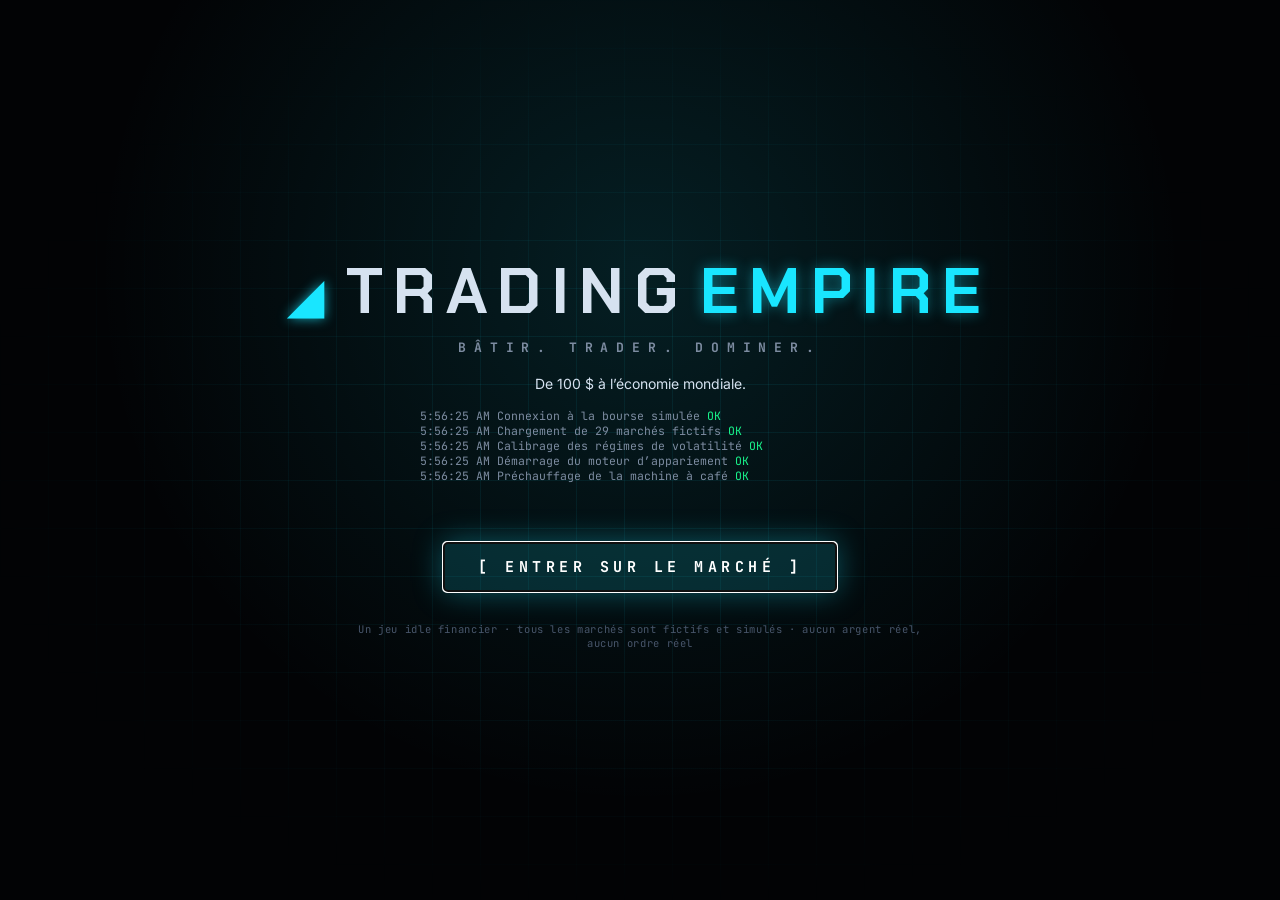
==== index.html @ 9b53eb21 "backup: Trading Empire v2.0.0 before web deployment Snapshot of the playable V2.0.0 game (static HTM" ====
<!doctype html>
<html lang="fr">
<head>
  <meta charset="utf-8">
  <meta name="viewport" content="width=device-width, initial-scale=1">
  <title>Trading Empire</title>
  <meta name="description" content="TRADING EMPIRE — un jeu idle / tycoon financier. Partez de 100 $ et finissez par posséder l’économie mondiale. Tous les marchés sont fictifs et simulés.">
  <meta name="theme-color" content="#05070b">
  <link rel="icon" href="data:image/svg+xml,%3Csvg xmlns='http://www.w3.org/2000/svg' viewBox='0 0 64 64'%3E%3Crect width='64' height='64' rx='12' fill='%2305070b'/%3E%3Cpath d='M10 50 L54 14 L54 50 Z' fill='%2319e6ff'/%3E%3Cpath d='M14 50 L30 36 L38 42 L54 26' stroke='%2319f58c' stroke-width='5' fill='none'/%3E%3C/svg%3E">
  <link rel="preconnect" href="https://fonts.googleapis.com">
  <link rel="preconnect" href="https://fonts.gstatic.com" crossorigin>
  <link href="https://fonts.googleapis.com/css2?family=Chakra+Petch:wght@500;600;700&family=Inter:wght@400;500;600;700&family=JetBrains+Mono:wght@400;500;700&display=swap" rel="stylesheet">
  <link rel="stylesheet" href="css/base.css?v=2.0.0">
  <link rel="stylesheet" href="css/views.css?v=2.0.0">
  <link rel="stylesheet" href="css/v2.css?v=2.0.0">
</head>
<body class="theme-cyber scan">
  <!-- Launch screen -->
  <div id="boot">
    <div class="boot-grid"></div>
    <div class="boot-inner">
      <div class="boot-logo"><span class="logo-mark">◢</span><span class="logo-a">TRADING</span><span class="logo-b">EMPIRE</span></div>
      <div class="boot-tag">BÂTIR. TRADER. DOMINER.</div>
      <div id="boot-sub" class="boot-sub">De 100 $ à l’économie mondiale.</div>
      <div id="boot-lines" class="boot-lines"></div>
      <button id="boot-enter" class="boot-enter" disabled>[ ENTRER SUR LE MARCHÉ ]</button>
      <div class="boot-foot">Un jeu idle financier · tous les marchés sont fictifs et simulés · aucun argent réel, aucun ordre réel</div>
    </div>
  </div>

  <!-- Application -->
  <div id="app" hidden>
    <header id="topbar"></header>
    <div id="ticker"><div class="ticker-track"></div></div>
    <div id="crisisbar" hidden></div>
    <div id="shell">
      <nav id="nav"></nav>
      <main id="main"></main>
      <aside id="side"></aside>
    </div>
    <footer id="status"></footer>
  </div>

  <!-- Overlays -->
  <div id="screen-flash"></div>
  <div id="fx-layer"></div>
  <canvas id="fx-canvas"></canvas>
  <div id="banner-root"></div>
  <div id="toasts"></div>
  <div id="modal-root"></div>
  <div id="coach" hidden></div>
  <div id="tooltip" hidden></div>

  <!-- Core -->
  <script src="js/core/namespace.js?v=2.0.0"></script>
  <script src="js/core/utils.js?v=2.0.0"></script>
  <script src="js/core/bus.js?v=2.0.0"></script>
  <!-- Data (content is fully data-driven) -->
  <script src="js/data/markets.js?v=2.0.0"></script>
  <script src="js/data/bots.js?v=2.0.0"></script>
  <script src="js/data/upgrades.js?v=2.0.0"></script>
  <script src="js/data/research.js?v=2.0.0"></script>
  <script src="js/data/firm.js?v=2.0.0"></script>
  <script src="js/data/empire.js?v=2.0.0"></script>
  <script src="js/data/events.js?v=2.0.0"></script>
  <script src="js/data/news.js?v=2.0.0"></script>
  <script src="js/data/progression.js?v=2.0.0"></script>
  <script src="js/data/achievements.js?v=2.0.0"></script>
  <script src="js/data/prestige.js?v=2.0.0"></script>
  <script src="js/data/world.js?v=2.0.0"></script>
  <!-- Engine -->
  <script src="js/core/modifiers.js?v=2.0.0"></script>
  <script src="js/core/state.js?v=2.0.0"></script>
  <script src="js/systems/market.js?v=2.0.0"></script>
  <script src="js/systems/agents.js?v=2.0.0"></script>
  <script src="js/systems/economy.js?v=2.0.0"></script>
  <script src="js/systems/trading.js?v=2.0.0"></script>
  <script src="js/systems/bots.js?v=2.0.0"></script>
  <script src="js/systems/firm.js?v=2.0.0"></script>
  <script src="js/systems/fund.js?v=2.0.0"></script>
  <script src="js/systems/empire.js?v=2.0.0"></script>
  <script src="js/systems/events.js?v=2.0.0"></script>
  <script src="js/systems/contracts.js?v=2.0.0"></script>
  <script src="js/systems/world.js?v=2.0.0"></script>
  <script src="js/systems/progression.js?v=2.0.0"></script>
  <script src="js/systems/prestige.js?v=2.0.0"></script>
  <script src="js/core/save.js?v=2.0.0"></script>
  <script src="js/core/loop.js?v=2.0.0"></script>
  <!-- UI -->
  <script src="js/ui/dom.js?v=2.0.0"></script>
  <script src="js/ui/audio.js?v=2.0.0"></script>
  <script src="js/ui/chart.js?v=2.0.0"></script>
  <script src="js/ui/office.js?v=2.0.0"></script>
  <script src="js/ui/components.js?v=2.0.0"></script>
  <script src="js/ui/layout.js?v=2.0.0"></script>
  <script src="js/ui/views/market.js?v=2.0.0"></script>
  <script src="js/ui/views/automation.js?v=2.0.0"></script>
  <script src="js/ui/views/firm.js?v=2.0.0"></script>
  <script src="js/ui/views/finance.js?v=2.0.0"></script>
  <script src="js/ui/views/meta.js?v=2.0.0"></script>
  <script src="js/ui/views/office.js?v=2.0.0"></script>
  <script src="js/ui/views/evolution.js?v=2.0.0"></script>
  <script src="js/ui/daily.js?v=2.0.0"></script>
  <script src="js/ui/debug.js?v=2.0.0"></script>
  <script src="js/main.js?v=2.0.0"></script>
</body>
</html>
---- css/base.css ----
/* ==========================================================================
   TRADING EMPIRE — base: tokens, themes, shell layout, shared components
   ========================================================================== */

:root,
.theme-cyber {
  --bg: #04060a;
  --bg2: #070a10;
  --panel: #0a0f16;
  --panel2: #0e141d;
  --panel3: #131b27;
  --line: #19222f;
  --line2: #263345;
  --text: #d6e2f0;
  --dim: #7d8ca1;
  --mute: #48566b;
  --accent: #19e6ff;
  --accent-rgb: 25, 230, 255;
  --up: #19f58c;
  --down: #ff3d68;
  --amber: #ffb627;
  --gold: #ffd36b;
  --violet: #a77bff;
  --magenta: #ff4fd8;
  --blue: #3d8bff;
  --chart-grid: rgba(120, 150, 190, 0.075);
  --f-ui: 'Inter', 'Segoe UI', system-ui, -apple-system, sans-serif;
  --f-mono: 'JetBrains Mono', 'Cascadia Mono', 'SF Mono', Consolas, monospace;
  --f-disp: 'Chakra Petch', 'Bahnschrift', 'Segoe UI', sans-serif;
  --r: 6px;
  --nav-w: 190px;
  --side-w: 318px;
}
.theme-amber {
  --accent: #ffad1f;
  --accent-rgb: 255, 173, 31;
  --text: #f1dfbd;
  --dim: #a18b69;
  --mute: #5e5240;
  --line: #2a2217;
  --line2: #3a2f1f;
  --panel: #0e0b07;
  --panel2: #141009;
  --panel3: #1b160c;
  --bg: #070503;
  --bg2: #0a0805;
  --chart-grid: rgba(255, 173, 31, 0.07);
}
.theme-phosphor {
  --accent: #39ff88;
  --accent-rgb: 57, 255, 136;
  --text: #cdf5d9;
  --dim: #6f9b7d;
  --mute: #3c5a46;
  --line: #13261a;
  --line2: #1d3826;
  --panel: #07100a;
  --panel2: #0a160e;
  --panel3: #0f1e14;
  --bg: #030704;
  --bg2: #050a06;
  --up: #39ff88;
  --chart-grid: rgba(57, 255, 136, 0.07);
}

/* ---------- reset ---------- */
*, *::before, *::after { box-sizing: border-box; }
[hidden] { display: none !important; }
html, body { margin: 0; height: 100%; }
body {
  background:
    radial-gradient(1200px 600px at 70% -10%, rgba(var(--accent-rgb), 0.06), transparent 60%),
    radial-gradient(900px 500px at -10% 110%, rgba(167, 123, 255, 0.05), transparent 60%),
    var(--bg);
  color: var(--text);
  font: 13px/1.45 var(--f-ui);
  -webkit-font-smoothing: antialiased;
  overflow: hidden;
}
body::before {
  content: '';
  position: fixed; inset: 0; pointer-events: none; z-index: 0;
  background-image: linear-gradient(rgba(120, 150, 190, 0.035) 1px, transparent 1px), linear-gradient(90deg, rgba(120, 150, 190, 0.035) 1px, transparent 1px);
  background-size: 32px 32px;
  mask-image: radial-gradient(ellipse at center, #000 30%, transparent 85%);
}
body.scan::after {
  content: '';
  position: fixed; inset: 0; pointer-events: none; z-index: 9000;
  background: repeating-linear-gradient(0deg, rgba(0, 0, 0, 0.12) 0 1px, transparent 1px 3px);
  mix-blend-mode: multiply;
  opacity: 0.55;
}
button { font: inherit; color: inherit; cursor: pointer; }
button:disabled { cursor: not-allowed; }
input, select, textarea { font: inherit; color: inherit; }
b, strong { font-weight: 600; }
h2 { font-family: var(--f-disp); letter-spacing: 0.04em; margin: 4px 0 8px; font-size: 26px; }
p { margin: 6px 0; }
kbd {
  font: 600 10px var(--f-mono); padding: 1px 5px; border-radius: 3px; border: 1px solid var(--line2);
  background: rgba(255, 255, 255, 0.04); color: var(--dim); vertical-align: middle;
}
::selection { background: rgba(var(--accent-rgb), 0.35); }
::-webkit-scrollbar { width: 8px; height: 8px; }
::-webkit-scrollbar-track { background: transparent; }
::-webkit-scrollbar-thumb { background: var(--line2); border-radius: 8px; }
::-webkit-scrollbar-thumb:hover { background: var(--mute); }

/* ---------- utility colors ---------- */
.up, .c-up { color: var(--up); }
.down, .c-down { color: var(--down); }
.flat { color: var(--dim); }
.gold { color: var(--gold); }
.c-amber { color: var(--amber); }
.violet { color: var(--violet); }
.magenta { color: var(--magenta); }
.dim { color: var(--dim); }
.small { font-size: 11.5px; }
.mono { font-family: var(--f-mono); }
.dot { display: inline-block; width: 8px; height: 8px; border-radius: 50%; margin-right: 6px; vertical-align: middle; }

/* ==========================================================================
   APP SHELL
   ========================================================================== */
#app { position: relative; z-index: 1; display: flex; flex-direction: column; height: 100vh; }

/* ---------- header ---------- */
#topbar {
  display: flex; align-items: center; gap: 14px; padding: 7px 14px; min-height: 58px;
  background: linear-gradient(180deg, rgba(14, 20, 29, 0.95), rgba(7, 10, 16, 0.95));
  border-bottom: 1px solid var(--line);
  box-shadow: 0 1px 0 rgba(var(--accent-rgb), 0.08);
}
.brand { display: flex; flex-direction: column; gap: 1px; flex: 0 0 auto; cursor: default; }
.logo { display: flex; align-items: baseline; gap: 6px; font-family: var(--f-disp); font-weight: 700; letter-spacing: 0.14em; font-size: 17px; line-height: 1; }
.logo-mark { color: var(--accent); text-shadow: 0 0 12px rgba(var(--accent-rgb), 0.7); font-size: 15px; }
.logo-a { color: var(--text); }
.logo-b { color: var(--accent); text-shadow: 0 0 14px rgba(var(--accent-rgb), 0.45); }
.brand-sub { font: 500 10px var(--f-mono); color: var(--dim); letter-spacing: 0.16em; text-transform: uppercase; padding-left: 21px; }
.hstats { flex: 1; display: flex; gap: 6px; min-width: 0; overflow-x: auto; scrollbar-width: none; }
.hstats::-webkit-scrollbar { display: none; }
.hs {
  flex: 0 0 auto; padding: 4px 9px; border-left: 1px solid var(--line); min-width: 88px; cursor: help;
  display: flex; flex-direction: column; justify-content: center;
}
.hs:first-child { border-left: 0; }
.hs-l { font: 600 9.5px var(--f-mono); letter-spacing: 0.14em; color: var(--dim); text-transform: uppercase; }
.hs-v { font: 700 15px var(--f-mono); color: var(--text); white-space: nowrap; font-variant-numeric: tabular-nums; }
.hs-s { font: 10.5px var(--f-mono); color: var(--mute); white-space: nowrap; }
.hs-big .hs-v { font-size: 21px; color: #fff; text-shadow: 0 0 18px rgba(var(--accent-rgb), 0.35); }
.hs-big { min-width: 150px; }
.htools { display: flex; align-items: center; gap: 6px; flex: 0 0 auto; }
.icon-btn {
  width: 30px; height: 30px; border-radius: var(--r); border: 1px solid var(--line2); background: var(--panel2);
  color: var(--dim); font-size: 14px; display: grid; place-items: center; transition: 0.15s;
}
.icon-btn:hover { color: var(--accent); border-color: rgba(var(--accent-rgb), 0.5); }
.combo {
  font: 600 11px var(--f-mono); color: var(--amber); border: 1px solid rgba(255, 182, 39, 0.4); padding: 4px 9px; border-radius: 20px;
  background: rgba(255, 182, 39, 0.08); animation: comboGlow 1.6s ease-in-out infinite; white-space: nowrap; cursor: help;
}
.combo b { color: #fff; letter-spacing: 0.08em; }
@keyframes comboGlow { 50% { box-shadow: 0 0 14px rgba(255, 182, 39, 0.35); } }

/* ---------- ticker ---------- */
#ticker { height: 25px; overflow: hidden; border-bottom: 1px solid var(--line); background: #03050a; white-space: nowrap; position: relative; }
#ticker::before, #ticker::after { content: ''; position: absolute; top: 0; bottom: 0; width: 40px; z-index: 2; pointer-events: none; }
#ticker::before { left: 0; background: linear-gradient(90deg, #03050a, transparent); }
#ticker::after { right: 0; background: linear-gradient(-90deg, #03050a, transparent); }
.ticker-track { display: inline-flex; animation: ticker 40s linear infinite; will-change: transform; }
#ticker:hover .ticker-track { animation-play-state: paused; }
@keyframes ticker { from { transform: translateX(0); } to { transform: translateX(var(--shift, -50%)); } }
.ticker-group { display: inline-flex; }
.tk { font: 11.5px/25px var(--f-mono); padding: 0 16px; cursor: pointer; color: var(--dim); }
.tk b { color: var(--text); margin-right: 6px; font-weight: 600; }
.tk-p { margin-right: 6px; color: var(--text); }
.tk-sep b { color: var(--accent); }
.tk:hover b { color: var(--accent); }

/* ---------- crisis bar ---------- */
#crisisbar {
  background: linear-gradient(90deg, rgba(255, 61, 104, 0.22), rgba(255, 61, 104, 0.06));
  border-bottom: 1px solid rgba(255, 61, 104, 0.5); padding: 6px 14px; font: 12px var(--f-mono);
}
.cb-warn { color: var(--amber); }
.cb-warn b { color: #fff; margin: 0 6px; }
.cb-blink { animation: blink 0.9s steps(2) infinite; font-weight: 700; margin-right: 6px; }
@keyframes blink { 50% { opacity: 0.25; } }
.cb-row { display: flex; align-items: center; gap: 14px; flex-wrap: wrap; }
.cb-name { color: #fff; font-weight: 700; letter-spacing: 0.06em; font-family: var(--f-disp); font-size: 14px; }
.cb-ph { color: var(--down); font-weight: 700; }
.cb-hp { position: relative; flex: 1; min-width: 160px; height: 16px; background: rgba(255, 61, 104, 0.15); border: 1px solid rgba(255, 61, 104, 0.4); border-radius: 3px; overflow: hidden; }
.cb-hp i { position: absolute; inset: 0 auto 0 0; background: linear-gradient(90deg, #ff3d68, #ff8a3d); transition: width 0.3s; }
.cb-hp span { position: relative; z-index: 1; display: block; text-align: center; font-size: 10.5px; line-height: 14px; color: #fff; font-weight: 700; }
.cb-goal { color: var(--dim); }
.cb-goal.ok { color: var(--up); }
.cb-goal.ko { color: var(--down); }
.cb-goal b { color: var(--text); }
.cb-rw { color: var(--gold); }

/* ---------- body grid ---------- */
#shell { flex: 1; display: grid; grid-template-columns: var(--nav-w) minmax(0, 1fr) var(--side-w); min-height: 0; }
#main { overflow-y: auto; overflow-x: hidden; padding: 12px; min-width: 0; scroll-behavior: smooth; }
#side { border-left: 1px solid var(--line); overflow-y: auto; padding: 10px; display: flex; flex-direction: column; gap: 10px; background: rgba(4, 6, 10, 0.4); }

/* ---------- nav ---------- */
#nav { border-right: 1px solid var(--line); display: flex; flex-direction: column; justify-content: space-between; padding: 8px 6px; overflow-y: auto; background: rgba(4, 6, 10, 0.5); }
.nav-top, .nav-bottom { display: flex; flex-direction: column; gap: 2px; }
.nav-btn {
  position: relative; display: flex; align-items: center; gap: 8px; padding: 8px 10px; border: 0; border-radius: var(--r);
  background: transparent; color: var(--dim); text-align: left; font: 600 12px var(--f-ui); letter-spacing: 0.02em; transition: background 0.15s, color 0.15s;
}
.nav-btn:hover { background: var(--panel2); color: var(--text); }
.nav-btn.active { background: linear-gradient(90deg, rgba(var(--accent-rgb), 0.16), rgba(var(--accent-rgb), 0.02)); color: #fff; }
.nav-btn.active::before { content: ''; position: absolute; left: 0; top: 7px; bottom: 7px; width: 2px; background: var(--accent); box-shadow: 0 0 8px var(--accent); border-radius: 2px; }
.nav-ic { width: 18px; text-align: center; font-size: 14px; color: var(--accent); opacity: 0.85; }
.nav-lb { flex: 1; white-space: nowrap; overflow: hidden; text-overflow: ellipsis; }
.nav-badge { display: none; font: 700 9px var(--f-mono); padding: 1px 5px; border-radius: 10px; background: var(--line2); color: var(--text); }
.nav-badge.show { display: inline-block; }
.nav-badge.new { background: var(--accent); color: #001014; animation: pulseBadge 1.2s ease-in-out infinite; }
@keyframes pulseBadge { 50% { box-shadow: 0 0 10px var(--accent); } }
.nav-new { animation: navIn 0.9s cubic-bezier(.2, .9, .3, 1.3); }
@keyframes navIn { 0% { transform: translateX(-30px); opacity: 0; background: rgba(var(--accent-rgb), 0.5); } 100% { transform: none; opacity: 1; } }

/* ---------- status bar ---------- */
#status {
  height: 25px; display: flex; align-items: center; justify-content: space-between; gap: 12px; padding: 0 12px;
  border-top: 1px solid var(--line); background: #03050a; font: 10.5px var(--f-mono); color: var(--mute); white-space: nowrap; overflow: hidden;
}
.st-l, .st-r { display: flex; align-items: center; gap: 10px; }
.st-m { overflow: hidden; text-overflow: ellipsis; }
.st-dot { width: 7px; height: 7px; border-radius: 50%; background: var(--up); box-shadow: 0 0 8px var(--up); animation: blink 2s ease-in-out infinite; }
.st-save.flash { color: var(--up); }
.st-btn { border: 0; background: none; color: var(--dim); font: inherit; }
.st-btn:hover { color: var(--accent); }
.turbo-b { border: 1px solid var(--line2); background: none; color: var(--dim); font: inherit; padding: 0 5px; border-radius: 3px; margin-left: 2px; }
.turbo-b.on { color: #001014; background: var(--accent); border-color: var(--accent); }
body.dilated #app { filter: hue-rotate(40deg) saturate(1.3); }

/* ==========================================================================
   COMPONENTS
   ========================================================================== */
.card {
  position: relative; background: linear-gradient(180deg, var(--panel2), var(--panel)); border: 1px solid var(--line);
  border-radius: var(--r); padding: 10px 12px; margin-bottom: 10px;
}
.card::before {
  content: ''; position: absolute; left: -1px; top: -1px; width: 10px; height: 10px; border-left: 1px solid rgba(var(--accent-rgb), 0.55);
  border-top: 1px solid rgba(var(--accent-rgb), 0.55); border-top-left-radius: var(--r); pointer-events: none;
}
.card-h {
  display: flex; align-items: center; justify-content: space-between; gap: 10px; margin: -2px 0 8px; min-height: 22px;
  font: 600 10.5px var(--f-mono); letter-spacing: 0.16em; text-transform: uppercase; color: var(--dim);
}
.card-h > span:first-child { color: var(--text); }
.card-hr { font-size: 10.5px; letter-spacing: 0.06em; text-transform: none; }
.card-tools { display: flex; align-items: center; gap: 8px; flex-wrap: wrap; }
.empty { color: var(--dim); text-align: center; padding: 18px 10px; font-size: 12px; }
.link { border: 0; background: none; color: var(--accent); font: 600 10.5px var(--f-mono); letter-spacing: 0.06em; padding: 0; }
.link:hover { text-decoration: underline; }

/* segmented control */
.seg { display: inline-flex; border: 1px solid var(--line2); border-radius: var(--r); overflow: hidden; background: var(--bg2); flex-wrap: wrap; }
.seg button {
  border: 0; border-right: 1px solid var(--line2); background: transparent; color: var(--dim); padding: 5px 9px;
  font: 600 11px var(--f-mono); transition: 0.12s; white-space: nowrap;
}
.seg button:last-child { border-right: 0; }
.seg button:hover { color: var(--text); background: var(--panel3); }
.seg button.on { background: rgba(var(--accent-rgb), 0.16); color: var(--accent); box-shadow: inset 0 -2px 0 var(--accent); }
.seg button.danger.on { background: rgba(255, 61, 104, 0.18); color: var(--down); box-shadow: inset 0 -2px 0 var(--down); }
.seg.mini button { padding: 3px 7px; font-size: 10px; }
.seg.tabs { border: 0; background: none; }
.seg.tabs button { border: 0; padding: 3px 10px; font-size: 10.5px; letter-spacing: 0.1em; text-transform: uppercase; }

/* buttons */
.btn {
  display: inline-flex; align-items: center; justify-content: center; gap: 6px; padding: 7px 14px; border-radius: var(--r);
  border: 1px solid var(--line2); background: var(--panel3); color: var(--text); font: 600 12px var(--f-ui); letter-spacing: 0.02em; transition: 0.15s;
}
.btn:hover:not(:disabled) { border-color: rgba(var(--accent-rgb), 0.6); color: #fff; }
.btn:disabled { opacity: 0.4; }
.btn-primary { background: linear-gradient(180deg, rgba(var(--accent-rgb), 0.28), rgba(var(--accent-rgb), 0.12)); border-color: rgba(var(--accent-rgb), 0.6); color: #fff; }
.btn-primary:hover:not(:disabled) { box-shadow: 0 0 16px rgba(var(--accent-rgb), 0.35); }
.btn-ghost { background: transparent; }
.btn-danger { border-color: rgba(255, 61, 104, 0.55); color: var(--down); background: rgba(255, 61, 104, 0.08); }
.btn-danger:hover:not(:disabled) { background: rgba(255, 61, 104, 0.2); color: #fff; border-color: var(--down); }
.btn-xs { padding: 3px 8px; font-size: 11px; }
.btn.big { padding: 11px 18px; font-size: 13.5px; }
.btn.wide, .wide { width: 100%; }
.btn-row { display: flex; gap: 8px; flex-wrap: wrap; align-items: center; margin: 6px 0; }

/* buy button with affordability progress */
.btn-buy {
  position: relative; overflow: hidden; display: flex; align-items: center; justify-content: space-between; gap: 10px; width: 100%;
  margin-top: 8px; padding: 8px 11px; border-radius: var(--r); border: 1px solid var(--line2); background: var(--bg2); color: var(--dim);
  font: 600 11.5px var(--f-mono); letter-spacing: 0.04em; transition: border-color 0.15s, color 0.15s, box-shadow 0.15s;
}
.btn-buy .bb-l, .btn-buy .bb-c { position: relative; z-index: 1; white-space: nowrap; overflow: hidden; text-overflow: ellipsis; }
.btn-buy .bb-c { color: var(--text); }
.btn-buy .bb-p { position: absolute; inset: 0 auto 0 0; width: 0; background: rgba(var(--accent-rgb), 0.07); transition: width 0.25s; }
.btn-buy.afford { border-color: rgba(25, 245, 140, 0.55); color: var(--up); }
.btn-buy.afford .bb-p { background: rgba(25, 245, 140, 0.1); }
.btn-buy.afford:hover { box-shadow: 0 0 16px rgba(25, 245, 140, 0.25); color: #fff; }
.btn-buy:disabled { cursor: not-allowed; }
.btn-buy.sm { padding: 5px 8px; font-size: 10.5px; margin-top: 4px; }
.btn-buy.big { padding: 13px 16px; font-size: 13px; }
.bought { animation: bought 0.45s ease-out; }
@keyframes bought { 0% { box-shadow: 0 0 0 0 rgba(25, 245, 140, 0.7); transform: scale(0.98); } 100% { box-shadow: 0 0 0 14px rgba(25, 245, 140, 0); transform: none; } }

/* key / value */
.kpis { display: grid; grid-template-columns: repeat(auto-fill, minmax(150px, 1fr)); gap: 6px 14px; margin-bottom: 6px; }
.kv { display: flex; flex-direction: column; padding: 5px 0; border-bottom: 1px dashed var(--line); min-width: 0; }
.kv-l { font: 600 9.5px var(--f-mono); color: var(--dim); letter-spacing: 0.12em; text-transform: uppercase; }
.kv-v { font: 600 14px var(--f-mono); overflow-wrap: break-word; font-variant-numeric: tabular-nums; }
.kv[data-tip] { cursor: help; }

/* progress */
.pbar { height: 6px; border-radius: 6px; background: var(--bg2); border: 1px solid var(--line); overflow: hidden; margin: 6px 0; }
.pbar i { display: block; height: 100%; width: 0; background: linear-gradient(90deg, var(--accent), var(--up)); transition: width 0.3s; box-shadow: 0 0 8px rgba(var(--accent-rgb), 0.5); }
.pbar.thin { height: 4px; margin: 4px 0; }

/* inputs */
.inp {
  background: var(--bg2); border: 1px solid var(--line2); border-radius: var(--r); padding: 6px 9px; color: var(--text);
  font: 12px var(--f-mono); outline: none; min-width: 0;
}
.inp:focus { border-color: rgba(var(--accent-rgb), 0.7); box-shadow: 0 0 0 2px rgba(var(--accent-rgb), 0.15); }
.inp.big { font-size: 15px; padding: 9px 12px; }
.inp.code { width: 100%; height: 120px; resize: vertical; font-size: 11px; word-break: break-all; }
.inp.bad { border-color: var(--down); }
select.inp { cursor: pointer; }
.toggle { display: inline-flex; align-items: center; gap: 7px; cursor: pointer; font-size: 12px; color: var(--dim); user-select: none; padding: 3px 0; }
.toggle input { appearance: none; width: 30px; height: 16px; border-radius: 10px; background: var(--line2); position: relative; cursor: pointer; transition: 0.2s; margin: 0; }
.toggle input::after { content: ''; position: absolute; left: 2px; top: 2px; width: 12px; height: 12px; border-radius: 50%; background: var(--dim); transition: 0.2s; }
.toggle input:checked { background: rgba(var(--accent-rgb), 0.35); }
.toggle input:checked::after { left: 16px; background: var(--accent); box-shadow: 0 0 8px var(--accent); }
.toggle:hover { color: var(--text); }
input[type='range'] { accent-color: var(--accent); }

.tag { font: 600 9.5px var(--f-mono); letter-spacing: 0.1em; text-transform: uppercase; padding: 2px 6px; border-radius: 3px; border: 1px solid currentColor; color: var(--dim); }

/* tables */
.tbl { width: 100%; border-collapse: collapse; font: 11.5px var(--f-mono); }
.tbl th { text-align: left; color: var(--dim); font-weight: 600; font-size: 9.5px; letter-spacing: 0.12em; text-transform: uppercase; padding: 5px 6px; border-bottom: 1px solid var(--line2); white-space: nowrap; }
.tbl td { padding: 5px 6px; border-bottom: 1px solid var(--line); white-space: nowrap; font-variant-numeric: tabular-nums; }
.tbl tr.clickable { cursor: pointer; }
.tbl tr.clickable:hover td { background: rgba(var(--accent-rgb), 0.05); }
.tbl tr.sel td { background: rgba(var(--accent-rgb), 0.07); }
.tbl tr.me td { background: rgba(255, 211, 107, 0.08); color: var(--gold); font-weight: 700; }

.banner-inline { padding: 8px 11px; border-radius: var(--r); border: 1px solid rgba(var(--accent-rgb), 0.35); background: rgba(var(--accent-rgb), 0.06); font-size: 12px; margin: 6px 0; }
.banner-inline.warn { border-color: rgba(255, 182, 39, 0.45); background: rgba(255, 182, 39, 0.07); color: var(--amber); }

.two-col { display: grid; grid-template-columns: minmax(0, 1fr) minmax(0, 1fr); gap: 10px; }
.two-col > .card { margin-bottom: 10px; }
.filters { display: flex; flex-wrap: wrap; gap: 10px; align-items: center; }

/* sparkline */
.spark { width: 100%; height: 34px; display: block; }
.spark path { fill: none; stroke: var(--dim); stroke-width: 1.4; vector-effect: non-scaling-stroke; }
.spark.up path { stroke: var(--up); }
.spark.down path { stroke: var(--down); }

/* ==========================================================================
   SIDE PANEL
   ========================================================================== */
.side-card { margin-bottom: 0; }
.pulse-body { display: flex; align-items: center; gap: 10px; }
.gauge-wrap { flex: 0 0 150px; cursor: help; }
.gauge { width: 100%; display: block; }
.gauge-needle { transition: transform 0.6s cubic-bezier(.3, 1.4, .5, 1); transform-origin: 100px 100px; }
.gauge-t { font: 600 8px var(--f-mono); fill: var(--dim); letter-spacing: 0.1em; }
.pulse-val { flex: 1; }
.pv-n { font: 700 30px var(--f-mono); line-height: 1; }
.pv-l { font: 700 10.5px var(--f-mono); letter-spacing: 0.12em; margin-top: 4px; }
.macro { font: 700 10px var(--f-mono); letter-spacing: 0.1em; padding: 2px 6px; border-radius: 3px; border: 1px solid currentColor; }
.macro.bull, .macro.recovery { color: var(--up); }
.macro.bear { color: var(--down); }
.macro.neutral { color: var(--dim); }
.macro.crisis { color: #fff; background: var(--down); border-color: var(--down); animation: blink 0.8s steps(2) infinite; }
.live-dot { color: var(--down); font-weight: 700; }
.live-dot::before { content: '● '; animation: blink 1.4s steps(2) infinite; }

/* opportunity */
.sc-opp { border-color: rgba(255, 211, 107, 0.55); background: linear-gradient(180deg, rgba(255, 211, 107, 0.12), rgba(255, 211, 107, 0.03)); animation: oppPulse 1.2s ease-in-out infinite; }
@keyframes oppPulse { 50% { box-shadow: 0 0 22px rgba(255, 211, 107, 0.28); } }
.opp-h { display: flex; align-items: center; gap: 8px; font: 700 12px var(--f-mono); letter-spacing: 0.06em; color: var(--gold); }
.opp-i { font-size: 16px; }
.opp-t { margin-left: auto; color: #fff; }
.opp-x { margin: 6px 0 8px; font-size: 12px; }
.opp-btns { display: flex; gap: 6px; }
.opp-btns .btn { flex: 1; }
.opp-bar { height: 3px; background: rgba(255, 211, 107, 0.15); border-radius: 3px; overflow: hidden; margin-top: 8px; }
.opp-bar i { display: block; height: 100%; background: var(--gold); transition: width 0.25s linear; }

/* events */
.ev-list { display: flex; flex-direction: column; gap: 6px; }
.ev { border: 1px solid var(--line2); border-radius: var(--r); padding: 6px 8px; background: var(--bg2); }
.ev-neg { border-color: rgba(255, 61, 104, 0.4); }
.ev-pos { border-color: rgba(25, 245, 140, 0.35); }
.ev-mix { border-color: rgba(255, 182, 39, 0.4); }
.ev.incoming { border-style: dashed; opacity: 0.85; }
.ev-h { display: flex; align-items: center; gap: 6px; font: 700 11px var(--f-mono); }
.ev-t { margin-left: auto; color: var(--dim); }
.ev-d { font-size: 11px; color: var(--dim); margin: 2px 0 4px; }
.ev-bar { height: 2px; background: var(--line); }
.ev-bar i { display: block; height: 100%; background: var(--amber); }
.ev-neg .ev-bar i { background: var(--down); }
.ev-pos .ev-bar i { background: var(--up); }

/* news */
.news-list { display: flex; flex-direction: column; max-height: 330px; overflow-y: auto; }
.news { padding: 6px 2px 7px; border-bottom: 1px solid var(--line); font-size: 11.5px; animation: newsIn 0.35s ease-out; }
.news.clickable { cursor: pointer; }
.news.clickable:hover .news-x { color: #fff; }
@keyframes newsIn { from { opacity: 0; transform: translateY(-4px); background: rgba(var(--accent-rgb), 0.08); } }
.news-h { display: flex; justify-content: space-between; font: 600 9px var(--f-mono); letter-spacing: 0.14em; }
.ncat { color: var(--accent); }
.nt { color: var(--mute); }
.news-x { color: var(--text); margin-top: 1px; }
.news-ev .ncat { color: var(--amber); }
.news-ev .news-x { color: #fff; font-weight: 500; }
.news-emp .ncat { color: var(--gold); }
.ntag { display: inline-block; margin: 3px 4px 0 0; font: 700 9px var(--f-mono); padding: 1px 5px; border-radius: 3px; border: 1px solid currentColor; letter-spacing: 0.06em; }
.ntag.rumor { color: var(--dim); }
.ntag.dev { color: var(--amber); animation: blink 1s steps(2) infinite; }

/* activity */
.act-list { display: flex; flex-direction: column; max-height: 360px; overflow-y: auto; font: 11px var(--f-mono); }
.act { display: grid; grid-template-columns: 42px 1fr auto; gap: 6px; padding: 4px 2px; border-bottom: 1px solid rgba(25, 34, 47, 0.6); animation: actIn 0.3s ease-out; align-items: baseline; }
@keyframes actIn { from { opacity: 0; transform: translateX(8px); } }
.act-t { color: var(--mute); }
.act-x { color: var(--dim); overflow: hidden; text-overflow: ellipsis; }
.act-x b { color: var(--text); font-weight: 600; }
.act-v { font-weight: 700; white-space: nowrap; }
.act-trade .act-x { color: var(--text); }

/* ==========================================================================
   OVERLAYS: tooltip, toasts, modals, coach
   ========================================================================== */
#tooltip {
  position: fixed; left: 0; top: 0; z-index: 9500; pointer-events: none; max-width: 340px; padding: 9px 11px;
  background: rgba(8, 12, 18, 0.97); border: 1px solid var(--line2); border-radius: var(--r); box-shadow: 0 10px 30px rgba(0, 0, 0, 0.6), 0 0 0 1px rgba(var(--accent-rgb), 0.08);
  font-size: 12px; backdrop-filter: blur(6px);
}
.tt-title { font: 700 12px var(--f-mono); color: #fff; letter-spacing: 0.03em; margin-bottom: 2px; }
.tt-big { font: 700 17px var(--f-mono); color: var(--accent); margin-bottom: 4px; }
.tt-row { display: flex; justify-content: space-between; gap: 14px; font: 11.5px var(--f-mono); padding: 2px 0; border-top: 1px solid rgba(38, 51, 69, 0.5); }
.tt-row span:first-child { color: var(--text); }
.tt-sub { display: flex; justify-content: space-between; gap: 14px; font: 10.5px var(--f-mono); color: var(--dim); padding-left: 10px; }
.tt-dim { color: var(--dim); font-size: 11px; margin-top: 4px; }
.tt-row.tt-dim { margin: 0; }
.tt-strong { color: var(--text); font-weight: 700; }

#toasts { position: fixed; right: 16px; bottom: 36px; z-index: 9200; display: flex; flex-direction: column; gap: 8px; align-items: flex-end; pointer-events: none; }
.toast {
  pointer-events: auto; display: flex; gap: 10px; align-items: flex-start; min-width: 260px; max-width: 380px; padding: 10px 12px;
  background: rgba(10, 15, 22, 0.97); border: 1px solid var(--line2); border-left: 3px solid var(--accent); border-radius: var(--r);
  box-shadow: 0 10px 30px rgba(0, 0, 0, 0.55); transform: translateX(120%); opacity: 0; transition: transform 0.35s cubic-bezier(.2, 1.2, .3, 1), opacity 0.3s; cursor: pointer;
}
.toast.in { transform: none; opacity: 1; }
.toast.out { transform: translateX(40%); opacity: 0; }
.toast-icon { font-size: 18px; line-height: 1.2; color: var(--accent); min-width: 20px; text-align: center; }
.toast-title { font: 700 11px var(--f-mono); letter-spacing: 0.08em; color: #fff; }
.toast-text { font-size: 12px; color: var(--dim); }
.toast.ok { border-left-color: var(--up); } .toast.ok .toast-icon { color: var(--up); }
.toast.warn { border-left-color: var(--amber); } .toast.warn .toast-icon { color: var(--amber); }
.toast.bad { border-left-color: var(--down); } .toast.bad .toast-icon { color: var(--down); }
.toast.gold { border-left-color: var(--gold); background: linear-gradient(90deg, rgba(255, 211, 107, 0.1), rgba(10, 15, 22, 0.97) 40%); } .toast.gold .toast-icon { color: var(--gold); }
.toast.violet { border-left-color: var(--violet); } .toast.violet .toast-icon { color: var(--violet); }

#modal-root { position: relative; z-index: 9300; }
.modal-overlay {
  position: fixed; inset: 0; display: grid; place-items: center; padding: 20px; background: rgba(2, 3, 6, 0.72); backdrop-filter: blur(4px);
  opacity: 0; transition: opacity 0.2s;
}
.modal-overlay.in { opacity: 1; }
.modal-overlay.out { opacity: 0; }
.modal {
  width: min(720px, 100%); max-height: calc(100vh - 40px); overflow-y: auto; background: linear-gradient(180deg, var(--panel3), var(--panel));
  border: 1px solid var(--line2); border-radius: 10px; box-shadow: 0 30px 80px rgba(0, 0, 0, 0.7), 0 0 0 1px rgba(var(--accent-rgb), 0.12);
  padding: 18px 20px; transform: translateY(12px) scale(0.98); transition: transform 0.25s cubic-bezier(.2, 1.2, .3, 1);
}
.modal-overlay.in .modal { transform: none; }
.modal-sm { width: min(480px, 100%); }
.modal-title { font: 700 16px var(--f-disp); letter-spacing: 0.08em; margin-bottom: 12px; color: #fff; }
.modal-body { font-size: 13px; }
.modal-btns { display: flex; justify-content: flex-end; gap: 8px; margin-top: 16px; }
.kb-list { display: grid; gap: 4px; }
.kb { display: grid; grid-template-columns: 150px 1fr; gap: 10px; align-items: center; font-size: 12px; padding: 3px 0; border-bottom: 1px solid var(--line); }
.kb kbd { justify-self: start; font-size: 11px; color: var(--text); }

#coach {
  position: fixed; left: 0; top: 0; z-index: 9100; max-width: 260px; padding: 10px 30px 10px 12px; border-radius: var(--r);
  background: linear-gradient(180deg, rgba(var(--accent-rgb), 0.22), rgba(var(--accent-rgb), 0.1)), var(--panel3);
  border: 1px solid rgba(var(--accent-rgb), 0.7); box-shadow: 0 0 24px rgba(var(--accent-rgb), 0.3); font-size: 12.5px; color: #fff;
  animation: coachBob 1.6s ease-in-out infinite; transition: transform 0.2s;
}
@keyframes coachBob { 50% { box-shadow: 0 0 34px rgba(var(--accent-rgb), 0.5); } }
.coach-x { position: absolute; top: 4px; right: 4px; border: 0; background: none; color: var(--dim); font-size: 11px; }
.coach-x:hover { color: #fff; }
#coach::after { content: ''; position: absolute; width: 10px; height: 10px; background: inherit; border: inherit; transform: rotate(45deg); }
#coach[data-side='left']::after { right: -6px; top: calc(50% - 5px); border-left: 0; border-bottom: 0; }
#coach[data-side='right']::after { left: -6px; top: calc(50% - 5px); border-right: 0; border-top: 0; }
#coach[data-side='bottom']::after { top: -6px; left: 20px; border-right: 0; border-bottom: 0; }

/* ==========================================================================
   RESPONSIVE
   ========================================================================== */
/* French labels are longer: secondary header stats (still shown in their panels) give way on narrower screens */
@media (max-width: 1599px) {
  .hs[data-hs='inf'], .hs[data-hs='rp'] { display: none; }
}
@media (max-width: 1380px) {
  :root { --side-w: 284px; --nav-w: 174px; }
  .hs { min-width: 80px; padding: 4px 8px; }
}
@media (max-width: 1180px) {
  :root { --nav-w: 56px; }
  .nav-lb { display: none; }
  .nav-btn { justify-content: center; padding: 10px 6px; }
  .nav-badge.show { position: absolute; top: 2px; right: 2px; font-size: 8px; padding: 0 4px; }
  body { overflow: auto; }
  #app { height: auto; min-height: 100vh; }
  #topbar { position: sticky; top: 0; z-index: 40; }
  #shell { grid-template-columns: var(--nav-w) minmax(0, 1fr); }
  #nav { position: sticky; top: 58px; height: calc(100vh - 58px); }
  #main { overflow: visible; }
  #side { grid-column: 1 / -1; border-left: 0; border-top: 1px solid var(--line); overflow: visible; flex-direction: row; flex-wrap: wrap; align-items: flex-start; }
  #side > .side-card { flex: 1 1 280px; }
}
@media (max-width: 760px) {
  body { font-size: 12.5px; }
  #topbar { flex-wrap: wrap; gap: 6px; padding: 6px 10px; }
  .brand { flex: 1; }
  .hstats { order: 3; flex-basis: 100%; }
  .hs-big .hs-v { font-size: 17px; }
  #shell { display: block; padding-bottom: 54px; }
  #nav {
    position: fixed; left: 0; right: 0; bottom: 0; top: auto; height: 54px; z-index: 50; flex-direction: row; padding: 4px; overflow-x: auto;
    border-right: 0; border-top: 1px solid var(--line); background: rgba(4, 6, 10, 0.97);
  }
  .nav-top, .nav-bottom { flex-direction: row; }
  .nav-btn { flex-direction: column; gap: 0; padding: 4px 9px; min-width: 50px; }
  .nav-lb { display: block; font-size: 9px; }
  #main { padding: 8px; }
  #side { flex-direction: column; }
  #status { display: none; }
  .two-col { grid-template-columns: 1fr; }
  #toasts { right: 8px; left: 8px; bottom: 62px; align-items: stretch; }
  .toast { max-width: none; }
}
---- css/views.css ----
/* ==========================================================================
   TRADING EMPIRE — views, effects, boot screen
   ========================================================================== */

/* ---------- MARKET ---------- */
.mk-grid {
  display: grid; gap: 10px;
  grid-template-columns: minmax(0, 1fr) 316px;
  grid-template-areas: 'assets assets' 'chart order' 'pos desk';
}
.mk-grid > .card { margin: 0; }
.mk-assets { grid-area: assets; display: flex; gap: 6px; overflow-x: auto; padding-bottom: 2px; scrollbar-width: thin; }
.chip {
  position: relative; flex: 0 0 auto; display: grid; grid-template-columns: auto auto; grid-template-rows: auto auto; column-gap: 8px; align-items: baseline;
  padding: 5px 10px 5px 12px; border-radius: var(--r); border: 1px solid var(--line); background: var(--panel); text-align: left; transition: 0.15s;
}
.chip::before { content: ''; position: absolute; left: 0; top: 6px; bottom: 6px; width: 2px; background: var(--cc); border-radius: 2px; opacity: 0.8; }
.chip:hover { border-color: var(--line2); background: var(--panel2); }
.chip.on { border-color: rgba(var(--accent-rgb), 0.65); background: rgba(var(--accent-rgb), 0.08); box-shadow: 0 0 14px rgba(var(--accent-rgb), 0.15); }
.chip-s { font: 700 11.5px var(--f-mono); color: #fff; }
.chip-p { font: 11px var(--f-mono); color: var(--dim); grid-row: 2; }
.chip-c { font: 600 10.5px var(--f-mono); grid-row: 2; grid-column: 2; }
.chip-dot { position: absolute; top: 4px; right: 4px; width: 6px; height: 6px; border-radius: 50%; display: none; }
.chip-dot.long { display: block; background: var(--up); box-shadow: 0 0 6px var(--up); }
.chip-dot.short { display: block; background: var(--down); box-shadow: 0 0 6px var(--down); }
.chip-sep { flex: 0 0 1px; background: var(--line2); margin: 4px 2px; }

.mk-chart { grid-area: chart; display: flex; flex-direction: column; padding: 8px 10px 6px; min-width: 0; }
.mk-chart-h { display: flex; align-items: center; justify-content: space-between; gap: 10px; margin-bottom: 6px; flex-wrap: wrap; }
.mk-head-l { display: flex; align-items: baseline; gap: 14px; flex-wrap: wrap; min-width: 0; }
.mk-head-r { display: flex; gap: 6px; align-items: center; flex-wrap: wrap; }
.mk-title b { font: 700 18px var(--f-disp); letter-spacing: 0.08em; color: #fff; margin-right: 8px; }
.mk-title span { color: var(--dim); font-size: 12px; }
.mk-price { font: 700 22px var(--f-mono); font-variant-numeric: tabular-nums; transition: color 0.3s; }
.mk-price.tick-up { color: var(--up); }
.mk-price.tick-down { color: var(--down); }
.mk-chg { font: 600 12.5px var(--f-mono); }
.mk-chg small { color: var(--mute); margin-left: 4px; font-size: 10px; }
.rg { font: 700 10px var(--f-mono); letter-spacing: 0.1em; padding: 3px 7px; border-radius: 3px; border: 1px solid currentColor; cursor: help; }
.rg-trend_up, .rg-euphoria { color: var(--up); }
.rg-trend_down, .rg-panic { color: var(--down); }
.rg-trap { color: var(--amber); }
.rg-range, .rg-calm, .rg-volatile { color: var(--accent); }
.chart-box { position: relative; flex: none; height: calc(100vh - 385px); min-height: 360px; max-height: 720px; border-radius: 4px; overflow: hidden; background: rgba(2, 4, 8, 0.35); }
.chart-canvas { position: absolute; inset: 0; display: block; cursor: crosshair; touch-action: pan-y; }

/* order entry */
.mk-order { grid-area: order; display: flex; flex-direction: column; gap: 8px; }
.op-bidask { display: flex; justify-content: space-between; font: 11px var(--f-mono); color: var(--dim); padding: 6px 8px; background: var(--bg2); border-radius: var(--r); border: 1px solid var(--line); }
.op-row { display: flex; align-items: center; gap: 8px; flex-wrap: wrap; }
.op-row .inp { flex: 1; width: 80px; }
.op-lbl { font: 700 9.5px var(--f-mono); letter-spacing: 0.14em; color: var(--dim); min-width: 74px; }
.op-row .seg { flex: 1; }
.op-row .seg button { flex: 1; }
.op-info { font: 11px var(--f-mono); color: var(--dim); margin-top: -4px; }
.op-info b { color: var(--text); }
.op-trade { display: grid; grid-template-columns: 1fr 1fr; gap: 8px; }
.btn-trade {
  position: relative; display: grid; grid-template-columns: auto 1fr auto; grid-template-rows: auto auto; align-items: center; column-gap: 6px;
  padding: 10px 10px; border-radius: var(--r); border: 1px solid; font: 700 14px var(--f-disp); letter-spacing: 0.12em; text-align: left; transition: 0.15s; overflow: hidden;
}
.btn-trade .bt-a { grid-row: 1 / 3; font-size: 20px; }
.btn-trade .bt-l { white-space: nowrap; overflow: hidden; text-overflow: ellipsis; font-size: 13px; letter-spacing: 0.06em; }
.btn-trade kbd { grid-row: 1; grid-column: 3; }
.btn-trade .bt-p { grid-column: 2 / 4; font: 500 11px var(--f-mono); letter-spacing: 0; opacity: 0.85; }
.btn-trade.long { color: var(--up); border-color: rgba(25, 245, 140, 0.5); background: linear-gradient(180deg, rgba(25, 245, 140, 0.16), rgba(25, 245, 140, 0.04)); }
.btn-trade.short { color: var(--down); border-color: rgba(255, 61, 104, 0.5); background: linear-gradient(180deg, rgba(255, 61, 104, 0.16), rgba(255, 61, 104, 0.04)); }
.btn-trade.long:hover { box-shadow: 0 0 22px rgba(25, 245, 140, 0.3); color: #fff; background: rgba(25, 245, 140, 0.25); }
.btn-trade.short:hover { box-shadow: 0 0 22px rgba(255, 61, 104, 0.3); color: #fff; background: rgba(255, 61, 104, 0.25); }
.btn-trade:active { transform: scale(0.98); }
.btn-trade.sm { display: inline-flex; gap: 8px; padding: 8px 14px; font-size: 13px; }

.pos-card { border: 1px dashed var(--line2); border-radius: var(--r); padding: 10px; background: var(--bg2); transition: 0.2s; }
.pos-card.has { border-style: solid; }
.pos-card.long { border-color: rgba(25, 245, 140, 0.4); box-shadow: inset 3px 0 0 var(--up); }
.pos-card.short { border-color: rgba(255, 61, 104, 0.4); box-shadow: inset 3px 0 0 var(--down); }
.pos-card.legendary { border-color: var(--gold); box-shadow: inset 3px 0 0 var(--gold), 0 0 22px rgba(255, 211, 107, 0.3); }
.pos-card.danger { animation: dangerPulse 0.6s ease-in-out infinite; }
@keyframes dangerPulse { 50% { box-shadow: inset 3px 0 0 var(--down), 0 0 22px rgba(255, 61, 104, 0.45); } }
.pc-h { display: flex; align-items: center; gap: 8px; font: 700 12px var(--f-mono); }
.pc-lev { padding: 1px 6px; border-radius: 3px; background: var(--line2); color: var(--text); font-size: 10.5px; }
.pc-dur { margin-left: auto; color: var(--dim); font-weight: 500; font-size: 11px; }
.pc-pnl { display: flex; align-items: baseline; gap: 10px; margin: 6px 0; }
.pc-pnl span { font: 700 22px var(--f-mono); font-variant-numeric: tabular-nums; }
.pc-pnl small { font: 600 11.5px var(--f-mono); }
.pc-grid { display: grid; grid-template-columns: 1fr 1fr; gap: 3px 12px; font: 11px var(--f-mono); margin-bottom: 8px; }
.pc-grid div { display: flex; justify-content: space-between; gap: 6px; border-bottom: 1px solid var(--line); padding: 2px 0; }
.pc-grid span { color: var(--dim); }
.pc-empty { text-align: center; font-size: 12px; padding: 10px 4px; }
.btn-close {
  width: 100%; padding: 9px; border-radius: var(--r); border: 1px solid rgba(var(--accent-rgb), 0.55); background: rgba(var(--accent-rgb), 0.12);
  color: #fff; font: 700 12px var(--f-mono); letter-spacing: 0.12em; transition: 0.15s;
}
.btn-close:hover { background: rgba(var(--accent-rgb), 0.25); box-shadow: 0 0 16px rgba(var(--accent-rgb), 0.3); }
.op-risk, .op-pending { display: flex; flex-direction: column; gap: 6px; padding-top: 8px; border-top: 1px solid var(--line); }
.op-hint { font-size: 10.5px; }
.op-foot { font: 10.5px var(--f-mono); border-top: 1px solid var(--line); padding-top: 6px; margin-top: auto; }

.mk-pos { grid-area: pos; min-width: 0; }
.mk-table-wrap { overflow-x: auto; max-height: 260px; overflow-y: auto; }
.mk-table-wrap.tall { max-height: 420px; }
.mk-desk { grid-area: desk; display: flex; flex-direction: column; gap: 10px; }
.abilities { display: grid; grid-template-columns: repeat(auto-fill, minmax(150px, 1fr)); gap: 6px; }
.ability {
  position: relative; display: grid; grid-template-columns: auto 1fr auto; align-items: center; gap: 6px; padding: 7px 8px; overflow: hidden;
  border-radius: var(--r); border: 1px solid rgba(var(--accent-rgb), 0.4); background: rgba(var(--accent-rgb), 0.07); text-align: left; font-size: 11px; transition: 0.15s;
}
.ability:hover { box-shadow: 0 0 14px rgba(var(--accent-rgb), 0.3); }
.ab-i { font-size: 15px; }
.ab-n { font-weight: 600; line-height: 1.15; overflow-wrap: break-word; }
.ab-cd { position: absolute; inset: 0; display: grid; place-items: center; font: 700 13px var(--f-mono); color: #fff; pointer-events: none; }
.ability.cooling { border-color: var(--line2); background: var(--bg2); color: var(--mute); }
.ability.cooling::before { content: ''; position: absolute; inset: 0; background: conic-gradient(rgba(0, 0, 0, 0.55) var(--cd, 0deg), transparent 0); }
.fleet-mini { display: flex; flex-direction: column; gap: 6px; font: 11px var(--f-mono); }
.fm-tot { color: var(--dim); }
.fm-row { display: grid; grid-template-columns: 1fr auto; gap: 2px 8px; }
.fm-row span { overflow: hidden; text-overflow: ellipsis; white-space: nowrap; }
.fm-bar { grid-column: 1 / -1; height: 3px; background: var(--line); border-radius: 3px; overflow: hidden; }
.fm-bar i { display: block; height: 100%; }
.loan { border-color: rgba(255, 211, 107, 0.5); color: var(--gold); }

/* ---------- BOTS ---------- */
.risk-row { display: flex; align-items: center; gap: 10px; flex-wrap: wrap; margin-top: 4px; }
.sat-meter { margin: 8px 0 6px; padding: 8px 10px; border: 1px solid var(--line); border-radius: 8px; background: var(--bg2); cursor: help; }
.sat-h { display: flex; align-items: baseline; gap: 10px; flex-wrap: wrap; }
.sat-h .sat-cap { margin-left: auto; }
.sat-v { font-family: var(--f-mono); font-size: 15px; }
.sat-bar { height: 6px; border-radius: 6px; background: var(--bg); border: 1px solid var(--line); overflow: hidden; margin: 6px 0 4px; }
.sat-bar i { display: block; height: 100%; width: 0; transition: width 0.4s, background 0.4s; }
.sat-bar i.sat-lo { background: var(--up); }
.sat-bar i.sat-mid { background: var(--amber); }
.sat-bar i.sat-hi { background: var(--down); box-shadow: 0 0 10px var(--down); }
.sat-v.sat-lo { color: var(--up); } .sat-v.sat-mid { color: var(--amber); } .sat-v.sat-hi { color: var(--down); }
.sat-hint { color: var(--dim); }
.rn-era { position: absolute; top: 6px; right: 6px; font: 600 9px var(--f-mono); letter-spacing: 0.08em; color: var(--amber); border: 1px solid rgba(255, 182, 39, 0.5); border-radius: 3px; padding: 0 4px; background: rgba(255, 182, 39, 0.08); }
.mix-bar { display: flex; height: 16px; border-radius: 4px; overflow: hidden; background: var(--bg2); border: 1px solid var(--line); }
.mix-bar i { display: block; height: 100%; transition: width 0.5s; min-width: 2px; }
.mix-legend { display: grid; grid-template-columns: repeat(auto-fill, minmax(290px, 1fr)); gap: 4px 16px; margin-top: 8px; font: 11px var(--f-mono); }
.ml { display: grid; grid-template-columns: auto 1fr auto auto; gap: 8px; align-items: center; }
.ml span:nth-child(2) { white-space: nowrap; overflow: hidden; text-overflow: ellipsis; }
.bot-grid { display: grid; grid-template-columns: repeat(auto-fill, minmax(330px, 1fr)); gap: 10px; }
.bot-card { margin: 0; border-top: 2px solid var(--bc); display: flex; flex-direction: column; gap: 6px; }
.bot-card.locked { border-top-color: var(--line2); opacity: 0.6; justify-content: center; }
.bot-card.paused { opacity: 0.55; }
.bot-card.bugged { border-color: var(--down); animation: dangerPulse 0.8s ease-in-out infinite; }
.bc-h { display: flex; justify-content: space-between; align-items: flex-start; gap: 8px; }
.bc-name { display: flex; align-items: center; gap: 8px; flex-wrap: wrap; }
.bc-name b { font: 700 14px var(--f-disp); letter-spacing: 0.04em; }
.bc-ic { width: 28px; height: 28px; display: grid; place-items: center; border-radius: 6px; background: color-mix(in srgb, var(--bc, var(--accent)) 18%, transparent); color: var(--bc); font-size: 15px; }
.grade { font: 700 9px var(--f-mono); letter-spacing: 0.12em; border: 1px solid; padding: 1px 5px; border-radius: 3px; }
.bc-hr { display: flex; align-items: center; gap: 8px; }
.bc-count { text-align: right; line-height: 1; }
.bc-count b { font: 700 22px var(--f-mono); color: #fff; display: block; }
.bc-count span { font: 10px var(--f-mono); color: var(--dim); }
.bc-desc { font-size: 11.5px; }
.bc-fit { display: flex; justify-content: space-between; gap: 8px; font: 10.5px var(--f-mono); flex-wrap: wrap; }
.fit { font-weight: 700; }
.bc-stats { display: grid; grid-template-columns: 1fr 1fr; gap: 2px 12px; font: 11px var(--f-mono); }
.bc-stats div { display: flex; justify-content: space-between; gap: 6px; padding: 2px 0; border-bottom: 1px solid var(--line); }
.bc-stats span { color: var(--dim); }
.bc-stats div[data-tip] { cursor: help; }
.bc-ms { font: 10.5px var(--f-mono); color: var(--dim); }
.bc-ms b { color: var(--text); }
.bc-bottom { display: grid; grid-template-columns: 1fr 110px; gap: 8px; align-items: end; }
.bc-trades { display: flex; flex-direction: column; gap: 2px; font: 10.5px var(--f-mono); min-height: 64px; }
.bt { display: grid; grid-template-columns: 1fr auto auto auto; gap: 8px; align-items: baseline; }
.bt span { color: var(--dim); }
.bt b { font-weight: 600; }
.bt.up b { color: var(--up); }
.bt.down b { color: var(--down); }
.bc-spark { border-left: 1px solid var(--line); padding-left: 6px; }
.bc-bug { color: var(--down); font: 700 11px var(--f-mono); animation: blink 1s steps(2) infinite; }

/* ---------- generic item cards (infra, staff, divisions, acquisitions) ---------- */
.item-grid { display: grid; grid-template-columns: repeat(auto-fill, minmax(260px, 1fr)); gap: 10px; }
.item { margin: 0; display: flex; flex-direction: column; gap: 5px; }
.item.locked { opacity: 0.5; border-style: dashed; }
.it-h { display: flex; align-items: center; gap: 8px; }
.it-h b { font: 600 13.5px var(--f-disp); letter-spacing: 0.03em; flex: 1; }
.it-ic { width: 26px; height: 26px; display: grid; place-items: center; border-radius: 6px; background: rgba(var(--accent-rgb), 0.1); color: var(--accent); }
.it-count { font: 700 13px var(--f-mono); color: #fff; }
.it-fx { font: 11px var(--f-mono); color: var(--text); flex: 1; }
.acq.owned { border-color: rgba(255, 211, 107, 0.5); }
.server-room { display: flex; flex-wrap: wrap; gap: 4px; padding: 8px; background: #020306; border: 1px solid var(--line); border-radius: var(--r); min-height: 40px; align-items: center; }
.rack { width: 16px; height: 34px; border: 1px solid var(--line2); border-radius: 2px; background: #070b11; display: flex; flex-direction: column; justify-content: space-evenly; align-items: center; }
.rack i { width: 8px; height: 2px; background: var(--up); border-radius: 1px; animation: led 1s steps(2) infinite; box-shadow: 0 0 4px var(--up); }
.rack i:nth-child(3n) { background: var(--accent); box-shadow: 0 0 4px var(--accent); }
.rack i:nth-child(5n) { background: var(--amber); box-shadow: 0 0 4px var(--amber); }
@keyframes led { 50% { opacity: 0.15; } }

/* headquarters */
.hq-body { display: flex; gap: 16px; align-items: flex-end; flex-wrap: wrap; }
.hq-vis { flex: 0 0 auto; padding: 8px 12px 0; border-bottom: 2px solid var(--line2); }
.skyline { display: flex; align-items: flex-end; gap: 3px; height: 90px; }
.bld { width: 14px; background: linear-gradient(180deg, rgba(var(--accent-rgb), 0.5), rgba(var(--accent-rgb), 0.08)); border: 1px solid rgba(var(--accent-rgb), 0.5); border-bottom: 0; position: relative; }
.bld::after { content: ''; position: absolute; inset: 4px 3px; background: repeating-linear-gradient(0deg, rgba(255, 211, 107, 0.6) 0 2px, transparent 2px 6px); opacity: 0.6; }
.bld:last-child { box-shadow: 0 0 14px rgba(var(--accent-rgb), 0.5); }
.hq-info { flex: 1; min-width: 220px; }
.hq-name { font: 700 20px var(--f-disp); letter-spacing: 0.06em; color: #fff; }
.hq-next { margin-top: 8px; font-size: 12px; }

/* legends */
.legend-grid { display: grid; grid-template-columns: repeat(auto-fill, minmax(300px, 1fr)); gap: 10px; }
.legend { display: flex; gap: 12px; padding: 10px; border: 1px solid rgba(255, 182, 39, 0.4); border-radius: var(--r); background: linear-gradient(135deg, rgba(255, 182, 39, 0.08), transparent); }
.legend.locked { border-color: var(--line); background: var(--bg2); opacity: 0.65; }
.legend.hired { border-color: var(--gold); box-shadow: 0 0 16px rgba(255, 211, 107, 0.15); }
.lg-face { flex: 0 0 52px; height: 52px; border-radius: 50%; display: grid; place-items: center; font: 700 18px var(--f-disp); color: #000; background: linear-gradient(135deg, var(--gold), var(--amber)); }
.legend.locked .lg-face { background: var(--line2); color: var(--dim); }
.lg-body { flex: 1; min-width: 0; }
.lg-q { font-size: 11.5px; font-style: italic; color: var(--dim); margin: 3px 0; }
.lg-fx { font: 11px var(--f-mono); color: var(--gold); }

/* ---------- UPGRADES ---------- */
.upg-grid { display: grid; grid-template-columns: repeat(auto-fill, minmax(250px, 1fr)); gap: 10px; }
.upg { margin: 0; display: flex; flex-direction: column; gap: 5px; border-top: 2px solid var(--uc); }
.upg-h { display: flex; flex-direction: column; gap: 3px; }
.upg-h .tag { align-self: flex-start; color: var(--uc); }
.upg-h b { font: 600 14px var(--f-disp); letter-spacing: 0.03em; }
.upg-fx { font: 11px var(--f-mono); color: var(--accent); flex: 1; }
.owned summary { cursor: pointer; font: 600 10.5px var(--f-mono); letter-spacing: 0.14em; text-transform: uppercase; color: var(--dim); }
.owned-list { display: flex; flex-wrap: wrap; gap: 5px; margin-top: 8px; }
.owned-item { font: 10.5px var(--f-mono); padding: 2px 7px; border-radius: 3px; background: var(--bg2); border: 1px solid var(--line); color: var(--dim); }

/* ---------- RESEARCH ---------- */
.tree-wrap { overflow: auto; max-height: calc(100vh - 290px); }
.tree { position: relative; }
.tree-lines { position: absolute; left: 0; top: 0; pointer-events: none; }
.tl { fill: none; stroke: var(--line2); stroke-width: 1.5; }
.tl.cross { stroke-dasharray: 4 4; }
.tl.on { stroke: rgba(var(--accent-rgb), 0.6); }
.tree-col { position: absolute; top: 0; text-align: center; font: 700 10px var(--f-mono); letter-spacing: 0.16em; color: var(--brc); border-bottom: 1px solid var(--brc); padding-bottom: 4px; opacity: 0.85; }
.rnode {
  position: absolute; display: flex; flex-direction: column; gap: 2px; padding: 6px 8px; text-align: left; overflow: hidden;
  border-radius: var(--r); border: 1px solid var(--line2); background: var(--panel2); transition: 0.15s; border-left: 3px solid var(--brc);
}
.rnode::after { content: ''; position: absolute; left: 0; bottom: 0; height: 2px; width: var(--prog, 0%); background: var(--brc); opacity: 0.6; }
.rn-name { font: 600 12px var(--f-ui); color: var(--text); }
.rn-fx { font: 10px var(--f-mono); color: var(--dim); flex: 1; overflow: hidden; display: -webkit-box; -webkit-line-clamp: 2; -webkit-box-orient: vertical; }
.rn-cost { font: 700 10.5px var(--f-mono); color: var(--violet); }
.rnode.locked { opacity: 0.35; }
.rnode.avail { border-color: color-mix(in srgb, var(--brc) 45%, transparent); }
.rnode.afford { border-color: var(--brc); box-shadow: 0 0 14px color-mix(in srgb, var(--brc) 35%, transparent); animation: nodeGlow 1.6s ease-in-out infinite; }
@keyframes nodeGlow { 50% { box-shadow: 0 0 24px color-mix(in srgb, var(--brc) 55%, transparent); } }
.rnode.done { background: color-mix(in srgb, var(--brc) 16%, var(--panel)); border-color: var(--brc); }
.rnode.done .rn-cost { color: var(--up); }
.rnode.done .rn-cost::before { content: '✔ '; }
.rnode:hover { transform: translateY(-1px); }
.refine { border-color: rgba(167, 123, 255, 0.5); }

/* ---------- PORTFOLIO / FUND / EMPIRE ---------- */
.line-box { position: relative; height: 210px; }
.line-canvas { position: absolute; inset: 0; width: 100%; height: 100%; }
.expo { display: flex; flex-direction: column; gap: 6px; }
.ex-row { display: grid; grid-template-columns: 100px 1fr auto; gap: 8px; align-items: center; font: 11px var(--f-mono); }
.ex-bar { height: 8px; background: var(--bg2); border-radius: 4px; overflow: hidden; }
.ex-bar i { display: block; height: 100%; }
.ex-bar i.up { background: var(--up); }
.ex-bar i.down { background: var(--down); }
.found { text-align: center; padding: 30px 20px; border-color: rgba(167, 123, 255, 0.5); background: radial-gradient(circle at 50% 0%, rgba(167, 123, 255, 0.14), transparent 60%), var(--panel); }
.found p { max-width: 640px; margin: 8px auto 16px; }
.found-k { font: 700 11px var(--f-mono); letter-spacing: 0.3em; color: var(--violet); }
.found-row { display: flex; gap: 10px; align-items: center; justify-content: center; margin: 10px auto; max-width: 480px; }
.found-row .inp { flex: 1; }
.found .btn-buy, .found .pbar { max-width: 480px; margin-left: auto; margin-right: auto; }
.vip { border-color: rgba(255, 211, 107, 0.55); background: linear-gradient(135deg, rgba(255, 211, 107, 0.08), var(--panel)); }
.vip-c { font-size: 12.5px; line-height: 1.6; }
.flows { display: flex; flex-direction: column; gap: 2px; font: 11px var(--f-mono); max-height: 260px; overflow-y: auto; }
.flow { display: grid; grid-template-columns: 48px 1fr auto; gap: 8px; padding: 3px 0; border-bottom: 1px solid var(--line); }
.flow span:nth-child(2) { white-space: nowrap; overflow: hidden; text-overflow: ellipsis; }
.map-box { position: relative; height: 300px; background: radial-gradient(ellipse at center, rgba(var(--accent-rgb), 0.05), transparent 70%), #020407; border: 1px solid var(--line); border-radius: var(--r); }
.map-canvas { position: absolute; inset: 0; width: 100%; height: 100%; }
.office-list { display: grid; grid-template-columns: repeat(auto-fill, minmax(220px, 1fr)); gap: 6px; margin-top: 10px; }
.office { display: flex; flex-direction: column; gap: 2px; padding: 7px 9px; border: 1px solid var(--line); border-radius: var(--r); background: var(--bg2); }
.office.open { border-color: rgba(var(--accent-rgb), 0.45); }
.office b { font-size: 12px; }
.vc-grid { display: grid; grid-template-columns: repeat(auto-fill, minmax(220px, 1fr)); gap: 8px; }
.vc-pitch { padding: 9px; border: 1px solid rgba(255, 122, 200, 0.4); border-radius: var(--r); background: rgba(255, 122, 200, 0.05); }
.vc-pitch b { font-size: 13px; }
.vc-act { display: flex; gap: 6px; align-items: center; }
.vc-act .btn-buy { flex: 1; }
.vc-deals { display: flex; flex-direction: column; gap: 4px; margin-top: 8px; font: 11px var(--f-mono); }
.vc-deal { display: grid; grid-template-columns: 1fr auto 120px 44px; gap: 8px; align-items: center; }
.board td:nth-child(5) { text-align: right; }

/* ---------- CONTRACTS ---------- */
.contract-list { display: grid; grid-template-columns: repeat(auto-fill, minmax(300px, 1fr)); gap: 10px; margin-bottom: 10px; }
.contract { margin: 0; animation: actIn 0.4s ease-out; }
.ct-h { display: flex; align-items: center; gap: 8px; }
.ct-h b { flex: 1; font-size: 13px; }
.ct-i { color: var(--accent); }
.ct-t { font: 600 11px var(--f-mono); color: var(--amber); }
.ct-f { display: flex; justify-content: space-between; align-items: center; gap: 8px; margin-top: 6px; font-size: 11.5px; }
.daily { border-color: rgba(var(--accent-rgb), 0.45); }
.daily-body { display: grid; grid-template-columns: 1fr 240px; gap: 16px; }
.daily-side { display: flex; flex-direction: column; gap: 4px; }
.tiers { display: flex; flex-wrap: wrap; gap: 6px; margin-top: 8px; }
.tier { font: 700 10px var(--f-mono); padding: 3px 7px; border-radius: 3px; border: 1px solid currentColor; letter-spacing: 0.06em; }
.t-bronze { color: #d08a52; } .t-silver { color: #c9d4e2; } .t-gold { color: var(--gold); } .t-diamond { color: var(--accent); text-shadow: 0 0 8px var(--accent); }

/* ---------- ACHIEVEMENTS / STATS ---------- */
.ach-grid { display: grid; grid-template-columns: repeat(auto-fill, minmax(210px, 1fr)); gap: 6px; }
.ach { display: grid; grid-template-columns: 30px 1fr; grid-template-rows: auto auto; column-gap: 8px; padding: 7px 9px; border: 1px solid var(--line); border-radius: var(--r); background: var(--bg2); opacity: 0.55; }
.ach.got { opacity: 1; border-color: rgba(255, 211, 107, 0.45); background: linear-gradient(135deg, rgba(255, 211, 107, 0.08), transparent); }
.ach.hidden { border-style: dashed; }
.ach-i { grid-row: 1 / 3; font-size: 20px; color: var(--mute); display: grid; place-items: center; }
.ach.got .ach-i { color: var(--gold); text-shadow: 0 0 10px rgba(255, 211, 107, 0.6); }
.ach-n { font: 600 12px var(--f-ui); }
.ach-d { font-size: 10.5px; color: var(--dim); }
.stats-grid { display: grid; grid-template-columns: repeat(auto-fill, minmax(340px, 1fr)); gap: 10px; }
.stats-grid .card { margin: 0; }
.stat-list { display: flex; flex-direction: column; }
.stat { display: flex; justify-content: space-between; gap: 10px; padding: 4px 0; border-bottom: 1px solid var(--line); font: 11.5px var(--f-mono); }
.stat span { color: var(--dim); }

/* ---------- PRESTIGE ---------- */
.prestige { padding: 18px; overflow: hidden; }
.prestige.p1 { border-color: rgba(255, 211, 107, 0.5); background: radial-gradient(circle at 100% 0%, rgba(255, 211, 107, 0.14), transparent 50%), var(--panel); }
.prestige.p2 { border-color: rgba(167, 123, 255, 0.5); background: radial-gradient(circle at 100% 0%, rgba(167, 123, 255, 0.16), transparent 50%), var(--panel); }
.prestige.p3 { border-color: rgba(255, 79, 216, 0.5); background: radial-gradient(circle at 100% 0%, rgba(255, 79, 216, 0.16), transparent 50%), var(--panel); }
.pr-k { font: 700 10.5px var(--f-mono); letter-spacing: 0.3em; color: var(--gold); }
.p2 .pr-k { color: var(--violet); }
.p3 .pr-k { color: var(--magenta); }
.pr-stats { display: grid; grid-template-columns: repeat(auto-fill, minmax(180px, 1fr)); gap: 8px; margin: 12px 0; }
.pr-stat { display: flex; flex-direction: column; padding: 8px 10px; border: 1px solid var(--line); border-radius: var(--r); background: rgba(0, 0, 0, 0.25); }
.pr-stat span { font: 600 9.5px var(--f-mono); letter-spacing: 0.12em; color: var(--dim); text-transform: uppercase; }
.pr-stat b { font: 700 17px var(--f-mono); }
.challenges { display: flex; flex-wrap: wrap; gap: 6px; margin: 10px 0; align-items: center; }
.challenges .op-lbl { flex-basis: 100%; }
.chal { display: flex; align-items: center; gap: 6px; padding: 6px 10px; border-radius: var(--r); border: 1px solid var(--line2); background: var(--bg2); font: 600 11px var(--f-mono); color: var(--dim); }
.chal:hover { color: var(--text); }
.chal.on { border-color: var(--gold); color: var(--gold); background: rgba(255, 211, 107, 0.1); }
.chal.done .ch-d { color: var(--up); }
.ch-m { color: var(--gold); }
.btn-prestige {
  width: 100%; margin-top: 8px; padding: 14px; border-radius: var(--r); border: 1px solid var(--gold); color: #000; font: 700 15px var(--f-disp); letter-spacing: 0.16em;
  background: linear-gradient(90deg, #ffb627, #ffd36b, #ffb627); background-size: 200% 100%; animation: shine 3s linear infinite; box-shadow: 0 0 24px rgba(255, 211, 107, 0.3);
}
.btn-prestige.violet { border-color: var(--violet); background: linear-gradient(90deg, #7a4dff, #c4a6ff, #7a4dff); background-size: 200% 100%; box-shadow: 0 0 24px rgba(167, 123, 255, 0.35); }
.btn-prestige.magenta { border-color: var(--magenta); background: linear-gradient(90deg, #ff2fb8, #ff9be6, #ff2fb8); background-size: 200% 100%; box-shadow: 0 0 24px rgba(255, 79, 216, 0.35); }
.btn-prestige:disabled { background: var(--bg2); color: var(--mute); border-color: var(--line2); box-shadow: none; animation: none; }
@keyframes shine { to { background-position: -200% 0; } }
.perk-grid { display: grid; grid-template-columns: repeat(auto-fill, minmax(230px, 1fr)); gap: 8px; }
.perk { padding: 9px; border: 1px solid var(--line); border-radius: var(--r); background: var(--bg2); display: flex; flex-direction: column; gap: 3px; }
.perk.owned { border-color: rgba(255, 211, 107, 0.35); }
.perk.maxed { border-color: rgba(25, 245, 140, 0.4); }
.pk-h { display: flex; align-items: center; gap: 7px; }
.pk-h b { flex: 1; font-size: 12.5px; }
.pk-i { width: 22px; height: 22px; display: grid; place-items: center; border-radius: 50%; background: rgba(255, 211, 107, 0.15); color: var(--gold); font: 700 11px var(--f-mono); }
.pk-l { font: 700 11px var(--f-mono); color: var(--dim); }
.modal-prestige { width: min(620px, 100%); border-color: rgba(255, 211, 107, 0.5); }
.lq-grid { display: grid; grid-template-columns: 1fr 1fr; gap: 8px; margin-bottom: 12px; }
.lq-grid div { display: flex; flex-direction: column; padding: 10px; border: 1px solid var(--line); border-radius: var(--r); background: rgba(0, 0, 0, 0.3); }
.lq-grid span { font: 600 9.5px var(--f-mono); letter-spacing: 0.12em; color: var(--dim); text-transform: uppercase; }
.lq-grid b { font: 700 20px var(--f-mono); }
.lq-cols { display: grid; grid-template-columns: 1fr 1fr; gap: 12px; font-size: 12px; color: var(--dim); margin-bottom: 12px; }
.btn-hold {
  position: relative; width: 100%; padding: 15px; margin-top: 10px; overflow: hidden; border-radius: var(--r); border: 1px solid var(--gold);
  background: rgba(255, 211, 107, 0.08); color: var(--gold); font: 700 14px var(--f-disp); letter-spacing: 0.2em; user-select: none;
}
.btn-hold i { position: absolute; inset: 0 auto 0 0; width: 0; background: linear-gradient(90deg, rgba(255, 211, 107, 0.6), rgba(255, 182, 39, 0.9)); }
.btn-hold span { position: relative; }
.btn-hold.violet { border-color: var(--violet); color: var(--violet); }
.btn-hold.violet i { background: linear-gradient(90deg, rgba(167, 123, 255, 0.5), rgba(167, 123, 255, 0.9)); }
.btn-hold.magenta { border-color: var(--magenta); color: var(--magenta); }
.btn-hold.magenta i { background: linear-gradient(90deg, rgba(255, 79, 216, 0.5), rgba(255, 79, 216, 0.9)); }

/* ---------- SETTINGS ---------- */
.settings-grid { display: grid; grid-template-columns: repeat(auto-fill, minmax(320px, 1fr)); gap: 10px; }
.settings-grid .card { margin: 0; display: flex; flex-direction: column; gap: 6px; }
.set-row { display: flex; justify-content: space-between; align-items: center; gap: 10px; font-size: 12px; color: var(--dim); }
.set-row select { min-width: 170px; }
.debug { border-color: rgba(255, 182, 39, 0.5); grid-column: 1 / -1; }

/* ---------- modals content ---------- */
.crisis-res { display: flex; flex-direction: column; gap: 6px; font: 12px var(--f-mono); }
.cr-g.ok { color: var(--up); }
.cr-g.ko { color: var(--down); }
.cr-r { margin-top: 8px; font-size: 13px; }
.wb { text-align: center; display: flex; flex-direction: column; gap: 4px; }
.wb-time { font: 700 24px var(--f-mono); color: #fff; margin-bottom: 10px; }
.wb-cash { font: 700 34px var(--f-mono); color: var(--up); text-shadow: 0 0 22px rgba(25, 245, 140, 0.4); }
.wb-rp { font: 700 15px var(--f-mono); color: var(--violet); }
.wb-note { font-size: 11px; margin-top: 12px; }
.modal-daily { width: min(940px, 100%); }
.dl-head { display: flex; gap: 18px; align-items: baseline; font: 13px var(--f-mono); margin-bottom: 8px; flex-wrap: wrap; }
.dl-timer { font: 700 22px var(--f-mono); color: var(--accent); min-width: 120px; }
.dl-chart { height: 380px; min-height: 280px; flex: none; }
.dl-ctrl { display: flex; gap: 8px; margin-top: 10px; align-items: center; flex-wrap: wrap; }
.dl-result { margin-top: 12px; padding: 14px; border: 1px solid var(--line2); border-radius: var(--r); text-align: center; background: var(--bg2); }
.dl-res { display: flex; flex-direction: column; gap: 6px; align-items: center; }
.dl-big { font: 700 34px var(--f-mono); }

/* ==========================================================================
   EFFECTS
   ========================================================================== */
#screen-flash { position: fixed; inset: 0; pointer-events: none; z-index: 8000; opacity: 0; }
#screen-flash.flash-green { animation: flashG 0.7s ease-out; }
#screen-flash.flash-red { animation: flashR 0.8s ease-out; }
#screen-flash.flash-gold { animation: flashY 0.9s ease-out; }
@keyframes flashG { 0% { opacity: 1; box-shadow: inset 0 0 160px rgba(25, 245, 140, 0.45); } 100% { opacity: 0; } }
@keyframes flashR { 0% { opacity: 1; box-shadow: inset 0 0 200px rgba(255, 61, 104, 0.6); background: rgba(255, 61, 104, 0.08); } 100% { opacity: 0; } }
@keyframes flashY { 0% { opacity: 1; box-shadow: inset 0 0 200px rgba(255, 211, 107, 0.55); } 100% { opacity: 0; } }
#fx-layer { position: fixed; inset: 0; pointer-events: none; z-index: 8500; overflow: hidden; }
#fx-canvas { position: fixed; inset: 0; width: 100vw; height: 100vh; pointer-events: none; z-index: 8600; }
.fx-float { position: absolute; font: 700 15px var(--f-mono); white-space: nowrap; transform: translate(-50%, 0); animation: floatUp 1.2s ease-out forwards; text-shadow: 0 0 12px currentColor; }
.fx-float.big { font-size: 26px; animation-duration: 1.7s; }
.fx-float.up { color: var(--up); }
.fx-float.down { color: var(--down); }
.fx-float.gold { color: var(--gold); }
@keyframes floatUp { 0% { opacity: 0; transform: translate(-50%, 10px) scale(0.8); } 15% { opacity: 1; transform: translate(-50%, 0) scale(1.1); } 100% { opacity: 0; transform: translate(-50%, -70px) scale(1); } }
.shake { animation: shake 0.45s; }
@keyframes shake { 15% { transform: translate(-6px, 2px); } 30% { transform: translate(5px, -3px); } 45% { transform: translate(-4px, 3px); } 60% { transform: translate(3px, -1px); } 75% { transform: translate(-2px, 1px); } }
.pulse { animation: pulseCard 0.8s ease-out; }
@keyframes pulseCard { 0% { box-shadow: 0 0 0 0 rgba(var(--accent-rgb), 0.6); } 100% { box-shadow: 0 0 0 16px rgba(var(--accent-rgb), 0); } }
.appear { animation: appear 0.6s cubic-bezier(.2, 1.3, .3, 1); }
@keyframes appear { from { opacity: 0; transform: translateY(-8px) scale(0.96); background: rgba(var(--accent-rgb), 0.15); } }

#banner-root { position: fixed; inset: 0; pointer-events: none; z-index: 8800; }
.banner {
  position: absolute; left: 50%; top: 92px; transform: translate(-50%, -30px); opacity: 0; transition: 0.45s cubic-bezier(.2, 1.3, .3, 1);
  padding: 12px 30px; text-align: center; border: 1px solid rgba(var(--accent-rgb), 0.7); border-radius: 8px;
  background: linear-gradient(180deg, rgba(var(--accent-rgb), 0.22), rgba(6, 10, 16, 0.96)); box-shadow: 0 0 40px rgba(var(--accent-rgb), 0.35);
}
.banner.in { opacity: 1; transform: translate(-50%, 0); }
.banner.out { opacity: 0; transform: translate(-50%, -20px); }
.banner-k { font: 700 10px var(--f-mono); letter-spacing: 0.35em; color: var(--accent); }
.banner-t { font: 700 22px var(--f-disp); letter-spacing: 0.18em; color: #fff; }
.banner-s { font-size: 12px; color: var(--dim); }
.stage {
  position: absolute; left: 50%; top: 42%; transform: translate(-50%, -50%) scale(0.85); opacity: 0; transition: 0.5s cubic-bezier(.2, 1.3, .3, 1);
  text-align: center; pointer-events: auto; cursor: pointer; padding: 26px 46px; min-width: 360px; max-width: 90vw;
  background: radial-gradient(ellipse at center, rgba(6, 10, 16, 0.92), rgba(6, 10, 16, 0.75)); border-top: 1px solid rgba(25, 245, 140, 0.5); border-bottom: 1px solid rgba(25, 245, 140, 0.5);
}
.stage.in { opacity: 1; transform: translate(-50%, -50%) scale(1); }
.stage.out { opacity: 0; transform: translate(-50%, -50%) scale(1.08); }
.stage-k { font: 700 11px var(--f-mono); letter-spacing: 0.4em; color: var(--up); }
.stage-t { font: 700 44px var(--f-disp); letter-spacing: 0.14em; color: #fff; text-shadow: 0 0 30px rgba(25, 245, 140, 0.55); line-height: 1.1; margin: 6px 0; animation: glitch 0.6s steps(2) 2; }
.stage-v { font: 700 26px var(--f-mono); color: var(--up); }
.stage-s { font-size: 13px; color: var(--dim); margin-top: 6px; }
.stage-era { border-color: rgba(var(--accent-rgb), 0.6); }
.stage-era .stage-k { color: var(--accent); }
.stage-era .stage-t { text-shadow: 0 0 30px rgba(var(--accent-rgb), 0.7); font-size: 50px; }
.stage-crisis { border-color: rgba(255, 61, 104, 0.7); }
.stage-crisis .stage-k { color: var(--down); }
.stage-crisis .stage-t { color: #fff; text-shadow: 0 0 30px rgba(255, 61, 104, 0.8); }
.stage-prestige { border-color: rgba(255, 211, 107, 0.7); }
.stage-prestige .stage-k { color: var(--gold); }
.stage-prestige .stage-t { color: var(--gold); text-shadow: 0 0 40px rgba(255, 211, 107, 0.8); font-size: 56px; }
@keyframes glitch { 0% { transform: translate(2px, 0); text-shadow: -3px 0 var(--down), 3px 0 var(--accent); } 100% { transform: none; } }
.prestige-fx { animation: prestigeFx 1.6s ease-in-out; }
@keyframes prestigeFx { 0% { filter: none; } 30% { filter: brightness(2.5) saturate(0) blur(2px); transform: scale(0.98); } 60% { filter: brightness(0.2); } 100% { filter: none; transform: none; } }
body.in-crisis #main { box-shadow: inset 0 0 120px rgba(255, 61, 104, 0.1); }
body.no-anim *, body.no-anim *::before, body.no-anim *::after { animation-duration: 0s !important; transition-duration: 0s !important; }

/* ==========================================================================
   BOOT SCREEN
   ========================================================================== */
#boot { position: fixed; inset: 0; z-index: 9999; display: grid; place-items: center; background: radial-gradient(ellipse at 50% 30%, rgba(var(--accent-rgb), 0.12), transparent 60%), #020305; transition: opacity 0.6s, transform 0.6s; }
#boot.out { opacity: 0; transform: scale(1.04); pointer-events: none; }
.boot-grid { position: absolute; inset: 0; background-image: linear-gradient(rgba(var(--accent-rgb), 0.07) 1px, transparent 1px), linear-gradient(90deg, rgba(var(--accent-rgb), 0.07) 1px, transparent 1px); background-size: 48px 48px; mask-image: radial-gradient(ellipse at center, #000 20%, transparent 75%); animation: gridMove 12s linear infinite; }
@keyframes gridMove { to { background-position: 0 48px, 48px 0; } }
.boot-inner { position: relative; text-align: center; padding: 20px; max-width: 640px; }
.boot-logo { display: flex; align-items: baseline; justify-content: center; gap: 12px; font: 700 clamp(34px, 7vw, 64px) var(--f-disp); letter-spacing: 0.16em; }
.boot-logo .logo-mark { font-size: 0.7em; }
.boot-logo .logo-b { color: var(--accent); }
.boot-tag { font: 700 13px var(--f-mono); letter-spacing: 0.6em; color: var(--dim); margin-top: 6px; }
.boot-sub { margin: 18px 0 8px; font-size: 14px; color: var(--text); }
.boot-lines { min-height: 110px; text-align: left; font: 11.5px var(--f-mono); color: var(--dim); margin: 14px auto; max-width: 440px; }
.boot-line { animation: actIn 0.2s ease-out; }
.boot-line .ok { color: var(--up); }
.boot-enter {
  margin-top: 10px; padding: 14px 34px; border-radius: 4px; border: 1px solid rgba(var(--accent-rgb), 0.35); background: rgba(var(--accent-rgb), 0.05);
  color: var(--mute); font: 700 15px var(--f-mono); letter-spacing: 0.3em; transition: 0.25s;
}
.boot-enter.ready { color: #fff; border-color: var(--accent); background: rgba(var(--accent-rgb), 0.14); box-shadow: 0 0 30px rgba(var(--accent-rgb), 0.35); animation: oppPulse 1.6s ease-in-out infinite; }
.boot-enter.ready:hover { background: rgba(var(--accent-rgb), 0.28); }
.boot-foot { margin-top: 30px; font: 10.5px var(--f-mono); color: var(--mute); letter-spacing: 0.06em; }

/* ---------- responsive (views) ---------- */
@media (max-width: 1500px) {
  .mk-grid { grid-template-columns: minmax(0, 1fr) 290px; }
}
@media (max-width: 1000px) {
  .mk-grid { grid-template-columns: minmax(0, 1fr); grid-template-areas: 'assets' 'chart' 'order' 'pos' 'desk'; }
  .chart-box { height: 52vh; min-height: 300px; }
  .daily-body { grid-template-columns: 1fr; }
  .lq-grid, .lq-cols { grid-template-columns: 1fr; }
  .stage-t { font-size: 30px !important; }
  .stage { min-width: 0; padding: 20px; }
}
@media (max-width: 760px) {
  .bot-grid, .item-grid, .upg-grid, .contract-list { grid-template-columns: 1fr; }
  .bc-bottom { grid-template-columns: 1fr; }
  .kpis { grid-template-columns: repeat(2, minmax(0, 1fr)); }
  .chart-box { height: 40vh; min-height: 250px; max-height: 380px; }
  /* wide tables scroll inside their card instead of widening the page */
  .tbl { display: block; overflow-x: auto; max-width: 100%; }
  .two-col > * { min-width: 0; }
}
---- css/v2.css ----
/* ==========================================================================
   TRADING EMPIRE V2 — living world, "why?" panels, office & evolution views
   Same identity as the terminal: dark panels, cyan / green / red / amber / violet neon.
   ========================================================================== */

/* ---------- tooltips: sections ---------- */
.tt-sec { font: 700 9px var(--f-mono); letter-spacing: 0.22em; color: var(--accent); margin: 7px 0 2px; opacity: 0.85; }
.modal-why .why-body { font-size: 12.5px; }
.modal-why .why-body .tt-row { font-size: 12px; padding: 3px 0; }
.modal-why .why-body .tt-big { font-size: 22px; }
.why-k { color: var(--accent); letter-spacing: 0.2em; }
.hs[data-why] { cursor: pointer; }
.hs[data-why]:hover .hs-l { color: var(--accent); }

/* ---------- header: next big goal ---------- */
.goal { display: flex; flex-direction: column; gap: 2px; min-width: 128px; max-width: 190px; padding: 3px 9px; border: 1px solid var(--line2); border-radius: var(--r); background: var(--bg2); cursor: pointer; }
.goal-k { font: 700 8.5px var(--f-mono); letter-spacing: 0.2em; color: var(--dim); }
.goal-t { font: 700 11px var(--f-mono); color: var(--text); white-space: nowrap; overflow: hidden; text-overflow: ellipsis; }
.goal-bar { height: 3px; border-radius: 3px; background: var(--line); overflow: hidden; }
.goal-bar i { display: block; height: 100%; width: 0; background: linear-gradient(90deg, var(--accent), var(--up)); transition: width 0.4s; }
.goal.ready { border-color: rgba(255, 211, 107, 0.6); }
.goal.ready .goal-t { color: var(--gold); }
.goal.ready .goal-bar i { background: var(--gold); }

/* ---------- foldable side cards ---------- */
.fold-h { cursor: pointer; user-select: none; }
.fold-t { display: inline-flex; align-items: center; gap: 6px; }
.fold-ic { font-style: normal; color: var(--mute); transition: transform 0.2s; display: inline-block; }
.side-card.folded > :not(.card-h) { display: none !important; }
.side-card.folded .fold-ic { transform: rotate(-90deg); }
.side-card.folded { padding-bottom: 4px; }
.pv-fx { color: var(--dim); margin-top: 4px; line-height: 1.3; }

/* ---------- news feed ---------- */
.news-filter { margin: -2px 0 6px; width: 100%; }
.news-filter button { flex: 1; padding: 3px 4px; font-size: 9px; }
.news-list { max-height: 360px; }
.news-odd { opacity: 0.55; }
.news-odd .ncat { color: var(--mute); }
.news-me { background: linear-gradient(90deg, rgba(167, 123, 255, 0.1), transparent); border-left: 2px solid var(--violet); padding-left: 6px; }
.news-me .ncat { color: var(--violet); }
.news-reg .ncat { color: var(--amber); }
.news-confirm .ncat { color: var(--up); }
.news-deny .ncat { color: var(--down); }
.news-hit { box-shadow: inset 2px 0 0 var(--amber); }
.ntag.me { color: var(--violet); }
.ntag.hit.soon { color: var(--amber); border-style: dashed; }
.ntag.hit.now { color: #05070b; background: var(--amber); border-color: var(--amber); animation: blink 0.5s steps(2) 4; }

/* ---------- calendar ---------- */
.cal-list { display: flex; flex-direction: column; gap: 5px; }
.cal { border: 1px solid var(--line2); border-radius: var(--r); padding: 5px 7px; background: var(--bg2); }
.cal.clickable { cursor: pointer; }
.cal.clickable:hover { border-color: rgba(var(--accent-rgb), 0.5); }
.cal-h { display: flex; align-items: center; gap: 6px; font: 700 11px var(--f-mono); }
.cal-h b { flex: 1; overflow: hidden; text-overflow: ellipsis; white-space: nowrap; }
.cal-i { color: var(--accent); }
.cal-t { color: var(--dim); white-space: nowrap; }
.cal-t.soon { color: var(--amber); animation: blink 1s steps(2) infinite; }
.cal-x { color: var(--dim); margin-top: 2px; }

/* ---------- world card ---------- */
.wd-row { display: grid; grid-template-columns: 86px 1fr auto; gap: 8px; align-items: center; font: 10.5px var(--f-mono); padding: 3px 0; cursor: help; }
.wd-l { font-weight: 700; letter-spacing: 0.12em; color: var(--dim); font-size: 9.5px; }
.wd-row b { white-space: nowrap; }
.wd-bar { height: 6px; border-radius: 6px; background: var(--bg2); border: 1px solid var(--line); overflow: hidden; }
.wd-bar i { display: block; height: 100%; width: 0; transition: width 0.4s; }
.wd-bar.att i { background: linear-gradient(90deg, var(--accent), var(--violet)); }
.wd-bar.reg i { background: var(--up); }
.wd-bar.reg i.mid { background: var(--amber); }
.wd-bar.reg i.hi { background: var(--down); box-shadow: 0 0 8px var(--down); }
.wd-note { margin-top: 4px; line-height: 1.35; }

/* ---------- order entry: impact & liquidity ---------- */
.op-impact { display: flex; flex-wrap: wrap; align-items: baseline; gap: 4px 8px; font: 11px var(--f-mono); color: var(--dim); padding: 5px 7px; border-radius: var(--r); background: var(--bg2); border: 1px solid var(--line); cursor: help; }
.op-impact .op-lbl { min-width: 0; }
.op-impact em { flex-basis: 100%; font-style: normal; font-size: 10.5px; }
.imp { font-weight: 700; letter-spacing: 0.08em; padding: 0 5px; border-radius: 3px; border: 1px solid currentColor; }
.imp-lo { color: var(--up); }
.imp-mid { color: var(--amber); }
.imp-hi { color: var(--down); box-shadow: 0 0 10px rgba(255, 61, 104, 0.35); }
.mk-liq { display: inline-flex; align-items: center; gap: 6px; font: 700 9.5px var(--f-mono); letter-spacing: 0.12em; color: var(--dim); cursor: help; }
.lq-bar { width: 54px; height: 5px; border-radius: 5px; background: var(--bg2); border: 1px solid var(--line); overflow: hidden; }
.lq-bar i { display: block; height: 100%; background: var(--up); transition: width 0.4s; }
.lq-bar i.mid { background: var(--amber); }
.lq-bar i.lo { background: var(--down); }
details.adv { border-top: 1px solid var(--line); padding-top: 6px; }
details.adv > summary { cursor: pointer; list-style: none; color: var(--dim); }
details.adv > summary::before { content: '▸ '; }
details.adv[open] > summary::before { content: '▾ '; }
details.adv[open] { display: flex; flex-direction: column; gap: 6px; }

/* ---------- market actors (desk card) ---------- */
.actors { padding: 7px 8px; border: 1px solid var(--line); border-radius: var(--r); background: var(--bg2); cursor: help; font: 10.5px var(--f-mono); }
.ac-h { display: flex; justify-content: space-between; align-items: baseline; margin-bottom: 4px; }
.ac-net { font-weight: 700; letter-spacing: 0.1em; }
.ac-bar { display: flex; height: 7px; border-radius: 4px; overflow: hidden; background: var(--bg); border: 1px solid var(--line); }
.ac-bar i { display: block; height: 100%; transition: width 0.6s; }
.ac-bar i.s { background: linear-gradient(90deg, var(--down), rgba(255, 61, 104, 0.45)); }
.ac-bar i.l { background: linear-gradient(90deg, rgba(25, 245, 140, 0.45), var(--up)); }
.ac-top { display: flex; flex-wrap: wrap; gap: 4px 10px; margin-top: 5px; color: var(--dim); }
.ac-g { border-left: 2px solid var(--gc); padding-left: 5px; }
.ac-risk { display: flex; flex-wrap: wrap; gap: 4px; margin-top: 5px; }
.rk { font-weight: 700; font-size: 9.5px; letter-spacing: 0.06em; padding: 1px 5px; border-radius: 3px; border: 1px solid var(--amber); color: var(--amber); }
.rk.hot { color: #05070b; background: var(--amber); animation: blink 0.8s steps(2) infinite; }
.ac-camp { color: var(--amber); margin-top: 4px; }

/* ---------- micro tutorials ---------- */
#tipcards { position: fixed; left: calc(var(--nav-w) + 14px); bottom: 36px; z-index: 9150; display: flex; flex-direction: column; gap: 8px; pointer-events: none; max-width: 340px; }
.tipcard {
  pointer-events: auto; padding: 11px 13px; border-radius: 8px; border: 1px solid rgba(var(--accent-rgb), 0.65);
  background: linear-gradient(180deg, rgba(var(--accent-rgb), 0.16), rgba(10, 15, 22, 0.97) 60%); box-shadow: 0 0 26px rgba(var(--accent-rgb), 0.25), 0 12px 30px rgba(0, 0, 0, 0.6);
  transform: translateX(-30px); opacity: 0; transition: 0.35s cubic-bezier(.2, 1.2, .3, 1);
}
.tipcard.in { transform: none; opacity: 1; }
.tipcard.out { opacity: 0; transform: translateY(10px); }
.tc-k { font: 700 9px var(--f-mono); letter-spacing: 0.3em; color: var(--accent); }
.tc-t { font: 700 13px var(--f-disp); letter-spacing: 0.08em; color: #fff; margin: 2px 0 4px; }
.tc-x { font-size: 12px; color: var(--text); margin-bottom: 8px; line-height: 1.45; }

/* ---------- effective gain lines (upgrades, research, staff…) ---------- */
.gain { display: inline-block; font: 600 10.5px var(--f-mono); color: var(--up); cursor: help; }
.gain.sat { color: var(--amber); }
.gain i { font-style: normal; color: var(--dim); }
.upg .gain, .item .gain { margin-top: 2px; }
.upg-filters { display: flex; flex-wrap: wrap; gap: 6px; }
.rec-badge { position: absolute; top: -7px; left: 8px; font: 700 8.5px var(--f-mono); letter-spacing: 0.14em; padding: 1px 6px; border-radius: 3px; background: var(--gold); color: #05070b; box-shadow: 0 0 10px rgba(255, 211, 107, 0.5); z-index: 2; }
.rnode.rec { box-shadow: 0 0 0 1px var(--gold), 0 0 16px rgba(255, 211, 107, 0.35); }
.legend.away { opacity: 0.6; border-style: dashed; }

/* ---------- bots: exposure ---------- */
.bc-expo { display: flex; flex-wrap: wrap; gap: 3px 10px; font: 10.5px var(--f-mono); color: var(--dim); min-height: 15px; }
.bc-expo b { font-weight: 600; }
.expo-tbl td:first-child { font-weight: 700; }

/* ---------- fund: flows with reasons ---------- */
.flow.out b { color: var(--down) !important; }
.flow-why { grid-column: 2 / -1; font-size: 10px; color: var(--dim); margin-top: -2px; }
.fund-notes { display: flex; flex-direction: column; gap: 2px; font: 10.5px var(--f-mono); margin-top: 6px; }
.fund-notes .fn { display: flex; justify-content: space-between; gap: 10px; }

/* ---------- empire: rivals ---------- */
.rv-state { font: 700 9.5px var(--f-mono); letter-spacing: 0.06em; padding: 1px 5px; border-radius: 3px; border: 1px solid currentColor; margin-left: 6px; }
.rv-state.trouble { color: var(--gold); }
.rv-state.campaign { color: var(--amber); }
.vc-prof { font-size: 10.5px; color: var(--dim); margin: 2px 0; }

/* ==========================================================================
   OFFICE (isometric HQ)
   ========================================================================== */
.view-office { display: flex; flex-direction: column; gap: 10px; }
.of-wrap { position: relative; height: calc(100vh - 205px); min-height: 420px; border-radius: var(--r); overflow: hidden; border: 1px solid var(--line);
  background: radial-gradient(ellipse at 50% 30%, rgba(var(--accent-rgb), 0.08), transparent 65%), #020306; }
.of-canvas { position: absolute; inset: 0; width: 100%; height: 100%; display: block; cursor: grab; touch-action: none; }
.of-canvas.hover { cursor: pointer; }
.of-hud { position: absolute; left: 10px; top: 10px; right: 10px; display: flex; justify-content: space-between; align-items: flex-start; gap: 10px; pointer-events: none; }
.of-title { pointer-events: auto; padding: 8px 12px; border-radius: var(--r); background: rgba(6, 9, 14, 0.82); border: 1px solid var(--line2); backdrop-filter: blur(4px); }
.of-title .k { font: 700 9px var(--f-mono); letter-spacing: 0.28em; color: var(--accent); }
.of-title b { display: block; font: 700 17px var(--f-disp); letter-spacing: 0.08em; color: #fff; }
.of-title span { font-size: 11px; color: var(--dim); }
.of-side { pointer-events: auto; display: flex; flex-direction: column; gap: 6px; align-items: flex-end; }
.of-chip { padding: 4px 9px; border-radius: 20px; background: rgba(6, 9, 14, 0.82); border: 1px solid var(--line2); font: 600 10.5px var(--f-mono); color: var(--dim); white-space: nowrap; }
.of-chip b { color: var(--text); }
.of-chip.alert { border-color: var(--down); color: var(--down); animation: blink 1s steps(2) infinite; }
.of-btns { display: flex; gap: 6px; }
.of-zone-tip { position: absolute; pointer-events: none; padding: 6px 9px; border-radius: var(--r); background: rgba(6, 9, 14, 0.92); border: 1px solid rgba(var(--accent-rgb), 0.6); font: 600 11px var(--f-mono); color: #fff; transform: translate(-50%, -120%); white-space: nowrap; z-index: 3; }
.of-zone-tip span { display: block; font-weight: 400; font-size: 10px; color: var(--dim); }
.of-roster { display: grid; grid-template-columns: repeat(auto-fill, minmax(150px, 1fr)); gap: 6px; }
.of-role { display: flex; align-items: center; gap: 8px; padding: 6px 8px; border: 1px solid var(--line); border-radius: var(--r); background: var(--bg2); font: 11px var(--f-mono); cursor: pointer; }
.of-role:hover { border-color: rgba(var(--accent-rgb), 0.5); }
.of-role i { width: 10px; height: 10px; border-radius: 50%; flex: none; }
.of-role b { margin-left: auto; color: #fff; }
.of-legend { border-color: rgba(255, 211, 107, 0.45); }
.of-next { display: flex; align-items: center; gap: 12px; flex-wrap: wrap; }
.of-next .btn-buy { width: auto; min-width: 260px; margin-top: 0; }
.of-dissolve { position: fixed; inset: 0; z-index: 8700; pointer-events: none; }

/* ==========================================================================
   EVOLUTION (ascension)
   ========================================================================== */
.ev-hero { display: grid; grid-template-columns: repeat(auto-fill, minmax(170px, 1fr)); gap: 8px; }
.ev-kpi { padding: 9px 11px; border: 1px solid var(--line); border-radius: var(--r); background: rgba(0, 0, 0, 0.25); }
.ev-kpi span { display: block; font: 600 9px var(--f-mono); letter-spacing: 0.16em; color: var(--dim); text-transform: uppercase; }
.ev-kpi b { font: 700 18px var(--f-mono); }
.ev-kpi small { display: block; color: var(--dim); font: 10.5px var(--f-mono); }
.ev-path { display: grid; grid-template-columns: repeat(7, minmax(0, 1fr)); gap: 8px; }
.ev-stage { position: relative; border: 1px solid var(--line); border-radius: var(--r); background: var(--bg2); padding: 6px; display: flex; flex-direction: column; gap: 4px; min-width: 0; transition: 0.2s; }
.ev-stage canvas { width: 100%; height: auto; aspect-ratio: 220 / 120; display: block; border-radius: 4px; background: #020306; }
.ev-stage .es-n { font: 700 9.5px var(--f-mono); letter-spacing: 0.12em; color: var(--dim); }
.ev-stage .es-t { font: 600 11.5px var(--f-disp); letter-spacing: 0.04em; color: var(--text); line-height: 1.2; }
.ev-stage .es-s { font: 10px var(--f-mono); color: var(--dim); }
.ev-stage.done { border-color: rgba(var(--accent-rgb), 0.45); }
.ev-stage.done .es-n { color: var(--accent); }
.ev-stage.cur { border-color: var(--gold); box-shadow: 0 0 18px rgba(255, 211, 107, 0.25); }
.ev-stage.cur .es-n { color: var(--gold); }
.ev-stage.locked { opacity: 0.45; }
.ev-stage.locked canvas { filter: grayscale(1) brightness(0.45); }
.ev-cols { display: grid; grid-template-columns: minmax(0, 1.35fr) minmax(0, 1fr); gap: 10px; }
.tl { position: relative; padding-left: 14px; max-height: 520px; overflow-y: auto; }
.tl::before { content: ''; position: absolute; left: 4px; top: 4px; bottom: 4px; width: 1px; background: linear-gradient(180deg, var(--accent), var(--line2)); }
.tl-e { position: relative; display: grid; grid-template-columns: 72px 1fr; gap: 8px; padding: 4px 0; font: 11.5px var(--f-mono); animation: actIn 0.3s ease-out; }
.tl-e::before { content: ''; position: absolute; left: -13px; top: 9px; width: 7px; height: 7px; border-radius: 50%; background: var(--panel); border: 1px solid var(--accent); }
.tl-e.t-ere::before { background: var(--accent); box-shadow: 0 0 8px var(--accent); }
.tl-e.t-argent::before { border-color: var(--up); }
.tl-e.t-prestige::before, .tl-e.rec::before { background: var(--gold); border-color: var(--gold); box-shadow: 0 0 8px var(--gold); }
.tl-e.t-crise::before { border-color: var(--down); }
.tl-e.t-monde::before { border-color: var(--violet); }
.tl-t { color: var(--dim); }
.tl-x b { color: #fff; font-weight: 600; }
.tl-x .rec { color: var(--gold); font-size: 10px; margin-left: 6px; }
.cmp { width: 100%; border-collapse: collapse; font: 11.5px var(--f-mono); }
.cmp th { text-align: left; font-size: 9.5px; letter-spacing: 0.12em; color: var(--dim); padding: 4px 6px; border-bottom: 1px solid var(--line2); }
.cmp td { padding: 4px 6px; border-bottom: 1px solid var(--line); }
.cmp td.best { color: var(--gold); }
.cmp td.faster { color: var(--up); }
.cmp td.slower { color: var(--down); }
.mem-list { display: flex; flex-direction: column; gap: 4px; font: 11.5px var(--f-mono); }
.mem-list div { display: flex; justify-content: space-between; gap: 10px; border-bottom: 1px solid var(--line); padding: 3px 0; }
.mem-list span { color: var(--dim); }
.runs-bars { display: flex; align-items: flex-end; gap: 4px; height: 80px; padding-top: 6px; }
.runs-bars i { flex: 1; min-width: 6px; background: linear-gradient(180deg, var(--gold), rgba(255, 182, 39, 0.25)); border-radius: 2px 2px 0 0; position: relative; }
.runs-bars i.l2 { background: linear-gradient(180deg, var(--violet), rgba(167, 123, 255, 0.25)); }
.runs-bars i.l3 { background: linear-gradient(180deg, var(--magenta), rgba(255, 79, 216, 0.25)); }
.ev-next { border-color: rgba(255, 211, 107, 0.5); background: radial-gradient(circle at 100% 0%, rgba(255, 211, 107, 0.12), transparent 50%), var(--panel); }
.ev-next h3 { font: 700 18px var(--f-disp); letter-spacing: 0.06em; margin: 2px 0 4px; color: #fff; }

/* ---------- responsive ---------- */
@media (max-width: 1599px) { .goal { max-width: 150px; min-width: 110px; } }
@media (max-width: 1380px) { .goal { display: none; } }
@media (max-width: 1000px) {
  .ev-path { grid-template-columns: repeat(4, minmax(0, 1fr)); }
  .ev-cols { grid-template-columns: 1fr; }
  .of-wrap { height: 62vh; min-height: 340px; }
}
@media (max-width: 760px) {
  .ev-path { grid-template-columns: repeat(2, minmax(0, 1fr)); }
  /* phones: toasts live at the bottom and banners at the top, so the tips sit just below the banners */
  #tipcards { left: 8px; right: 8px; top: 172px; bottom: auto; max-width: none; }
  .banner { width: calc(100vw - 16px); box-sizing: border-box; padding: 8px 12px; }
  .banner-k { letter-spacing: 0.2em; }
  .banner-t { font-size: 17px; letter-spacing: 0.08em; }
  .banner-s { font-size: 11px; }
  .of-wrap { height: 56vh; min-height: 300px; }
  .of-title b { font-size: 14px; }
  .of-side { display: none; }
}
/* boot screen on phones: the logo used to be wider than the screen */
@media (max-width: 520px) {
  .boot-inner { width: 100%; max-width: 100vw; padding: 16px; box-sizing: border-box; }
  .boot-logo { font-size: clamp(20px, 7.4vw, 34px); letter-spacing: 0.08em; gap: 8px; flex-wrap: wrap; }
  .boot-tag { font-size: 11px; letter-spacing: 0.35em; }
  .boot-sub, .boot-foot { overflow-wrap: anywhere; }
  .boot-lines { font-size: 10.5px; }
  .boot-enter { max-width: 100%; padding: 14px 16px; font-size: 13px; letter-spacing: 0.14em; white-space: nowrap; }
}
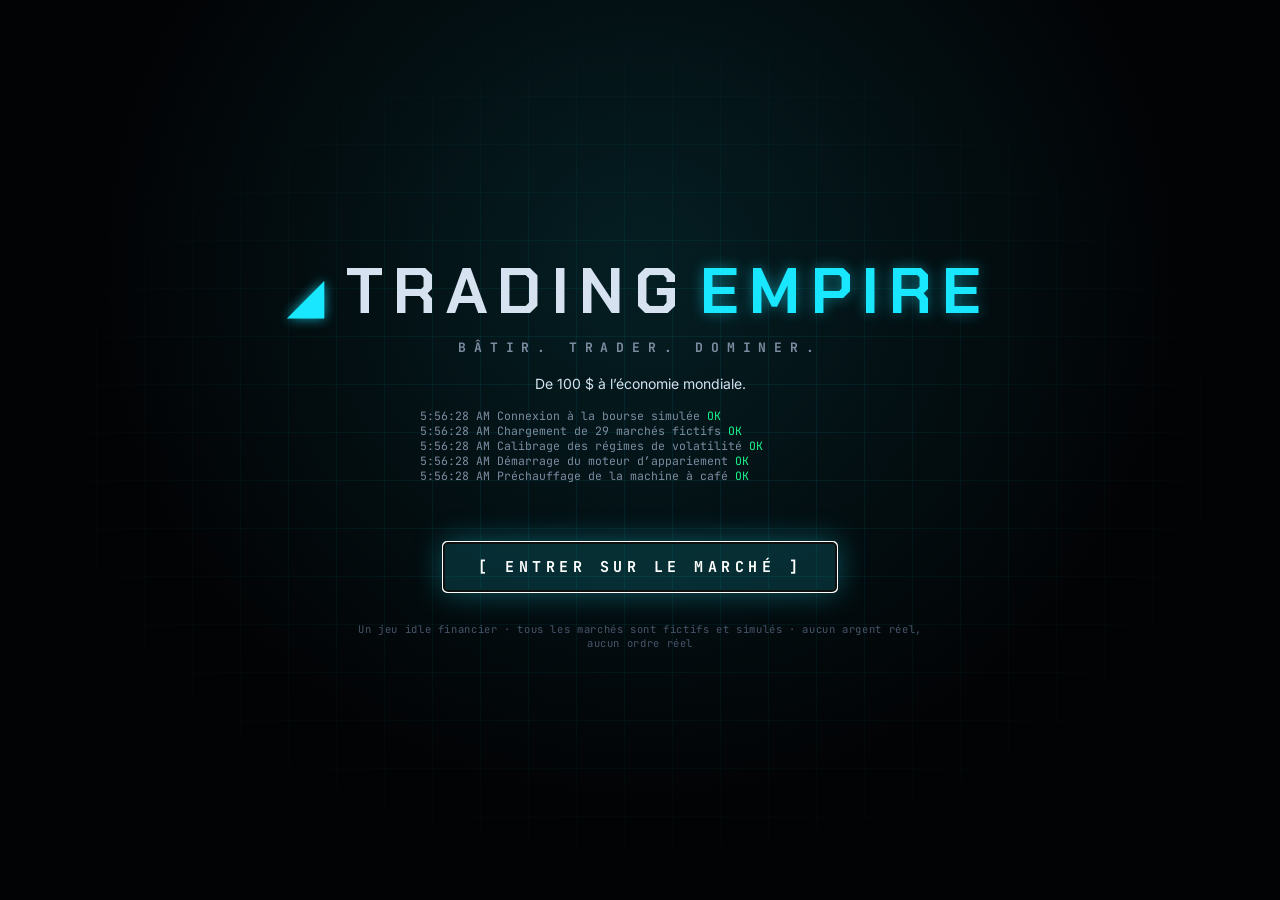
==== commit d0c78b63: "feat: installable PWA, offline play, safer local saves, cloud-sync client Distribution layer only — " ====
--- a/index.html
+++ b/index.html
@@ -6,6 +6,13 @@
   <title>Trading Empire</title>
   <meta name="description" content="TRADING EMPIRE — un jeu idle / tycoon financier. Partez de 100 $ et finissez par posséder l’économie mondiale. Tous les marchés sont fictifs et simulés.">
   <meta name="theme-color" content="#05070b">
+  <link rel="manifest" href="manifest.webmanifest">
+  <link rel="apple-touch-icon" href="icons/apple-touch-icon.png">
+  <meta name="apple-mobile-web-app-capable" content="yes">
+  <meta name="mobile-web-app-capable" content="yes">
+  <meta name="apple-mobile-web-app-title" content="Trading Empire">
+  <meta name="apple-mobile-web-app-status-bar-style" content="black">
+  <link rel="icon" href="icons/favicon-32.png" sizes="32x32" type="image/png">
   <link rel="icon" href="data:image/svg+xml,%3Csvg xmlns='http://www.w3.org/2000/svg' viewBox='0 0 64 64'%3E%3Crect width='64' height='64' rx='12' fill='%2305070b'/%3E%3Cpath d='M10 50 L54 14 L54 50 Z' fill='%2319e6ff'/%3E%3Cpath d='M14 50 L30 36 L38 42 L54 26' stroke='%2319f58c' stroke-width='5' fill='none'/%3E%3C/svg%3E">
   <link rel="preconnect" href="https://fonts.googleapis.com">
   <link rel="preconnect" href="https://fonts.gstatic.com" crossorigin>
@@ -13,6 +20,7 @@
   <link rel="stylesheet" href="css/base.css?v=2.0.0">
   <link rel="stylesheet" href="css/views.css?v=2.0.0">
   <link rel="stylesheet" href="css/v2.css?v=2.0.0">
+  <link rel="stylesheet" href="css/net.css?v=2.0.0">
 </head>
 <body class="theme-cyber scan">
   <!-- Launch screen -->
@@ -89,7 +97,7 @@
   <!-- UI -->
   <script src="js/ui/dom.js?v=2.0.0"></script>
   <script src="js/ui/audio.js?v=2.0.0"></script>
-  <script src="js/ui/chart.js?v=2.0.0"></script>
+  <script src="js/ui/chart.js?v=2.0.0"></script>
   <script src="js/ui/office.js?v=2.0.0"></script>
   <script src="js/ui/components.js?v=2.0.0"></script>
   <script src="js/ui/layout.js?v=2.0.0"></script>
@@ -97,11 +105,15 @@
   <script src="js/ui/views/automation.js?v=2.0.0"></script>
   <script src="js/ui/views/firm.js?v=2.0.0"></script>
   <script src="js/ui/views/finance.js?v=2.0.0"></script>
-  <script src="js/ui/views/meta.js?v=2.0.0"></script>
-  <script src="js/ui/views/office.js?v=2.0.0"></script>
+  <script src="js/ui/views/meta.js?v=2.0.0"></script>
+  <script src="js/ui/views/office.js?v=2.0.0"></script>
   <script src="js/ui/views/evolution.js?v=2.0.0"></script>
   <script src="js/ui/daily.js?v=2.0.0"></script>
   <script src="js/ui/debug.js?v=2.0.0"></script>
+  <!-- Distribution: PWA + optional cloud save (no gameplay code) -->
+  <script src="js/net/config.js?v=2.0.0"></script>
+  <script src="js/net/pwa.js?v=2.0.0"></script>
+  <script src="js/net/cloud.js?v=2.0.0"></script>
   <script src="js/main.js?v=2.0.0"></script>
 </body>
 </html>
--- a/css/net.css
+++ b/css/net.css
@@ -0,0 +1,56 @@
+/* 2.1 — distribution layer: PWA update banner, cloud-sync indicator and dialogs. Same art direction as the game. */
+
+/* ---------- "new version" banner ---------- */
+.pwa-update {
+  position: fixed; left: 50%; bottom: calc(44px + env(safe-area-inset-bottom, 0px)); transform: translateX(-50%); z-index: 9500;
+  display: flex; align-items: center; gap: 10px; padding: 8px 10px 8px 14px; border-radius: 8px;
+  background: rgba(6, 10, 16, 0.96); border: 1px solid rgba(var(--accent-rgb), 0.6); box-shadow: 0 0 24px rgba(var(--accent-rgb), 0.25);
+  font: 700 11px var(--f-mono); letter-spacing: 0.12em; color: #fff; max-width: calc(100vw - 16px); box-sizing: border-box;
+}
+.pwa-update .pwa-u-go { background: rgba(var(--accent-rgb), 0.18); border: 1px solid var(--accent); color: #fff; border-radius: 4px; padding: 6px 10px; font: inherit; cursor: pointer; }
+.pwa-update .pwa-u-go:hover { background: rgba(var(--accent-rgb), 0.32); }
+.pwa-update .pwa-u-x { background: none; border: 0; color: var(--dim); font-size: 16px; cursor: pointer; padding: 0 4px; }
+
+/* ---------- cloud indicator (status bar) ---------- */
+.cloud-ind { background: none; border: 0; padding: 0; cursor: pointer; font: inherit; color: var(--dim); white-space: nowrap; }
+.cloud-ind:hover { color: #fff; }
+.cloud-ind.cl-idle { color: var(--up); }
+.cloud-ind.cl-syncing, .cloud-ind.cl-pending { color: var(--accent); }
+.cloud-ind.cl-offline { color: var(--amber, #ffb627); }
+.cloud-ind.cl-conflict, .cloud-ind.cl-error { color: var(--down); }
+#cloud-pill { display: none; }
+@media (max-width: 760px) {
+  #cloud-pill:not([hidden]) {
+    display: block; position: fixed; left: 8px; bottom: calc(66px + env(safe-area-inset-bottom, 0px)); z-index: 9100;
+    padding: 4px 8px; border-radius: 10px; font: 600 10.5px var(--f-mono); background: rgba(6, 10, 16, 0.9); border: 1px solid currentColor;
+  }
+  .pwa-update { bottom: calc(66px + env(safe-area-inset-bottom, 0px)); font-size: 10px; letter-spacing: 0.06em; }
+}
+.cl-idle { color: var(--up); }
+.cl-conflict, .cl-error { color: var(--down); }
+.cl-offline { color: var(--amber, #ffb627); }
+
+/* ---------- settings ---------- */
+.cloud-row { display: flex; gap: 8px; margin: 8px 0; flex-wrap: wrap; }
+.cloud-row .inp { flex: 1 1 180px; min-width: 0; }
+.cloud-code { letter-spacing: 0.3em; font-family: var(--f-mono); }
+.safety-row { margin-top: 8px; gap: 8px; }
+
+/* ---------- choice dialog ---------- */
+.modal-cloud { max-width: 640px; }
+.cc-grid { display: grid; grid-template-columns: 1fr 1fr; gap: 10px; margin: 12px 0; }
+.cc-col { border: 1px solid rgba(120, 150, 190, 0.25); border-radius: 8px; padding: 10px 12px; background: rgba(255, 255, 255, 0.02); }
+.cc-col.cc-best { border-color: rgba(var(--accent-rgb), 0.7); box-shadow: 0 0 18px rgba(var(--accent-rgb), 0.15); }
+.cc-k { font: 700 11px var(--f-mono); letter-spacing: 0.2em; color: var(--accent); }
+.cc-tag { display: inline-block; margin-left: 6px; padding: 1px 6px; border-radius: 3px; background: rgba(var(--accent-rgb), 0.18); color: #fff; font: 700 9px var(--f-mono); letter-spacing: 0.1em; vertical-align: middle; }
+.cc-when { color: var(--dim); font-size: 12px; margin: 2px 0 6px; }
+.cc-nw { font: 700 22px var(--f-mono); color: #fff; }
+.cc-sub { color: var(--dim); font-size: 11px; margin-bottom: 6px; }
+.cc-row { display: flex; justify-content: space-between; gap: 8px; font-size: 12px; padding: 2px 0; border-top: 1px dashed rgba(120, 150, 190, 0.15); }
+.cc-row span { color: var(--dim); }
+.cc-row b { text-align: right; }
+@media (max-width: 560px) { .cc-grid { grid-template-columns: 1fr; } }
+
+.bk-list { display: flex; flex-direction: column; gap: 6px; margin-top: 10px; max-height: 50vh; overflow-y: auto; }
+.bk-row { display: flex; align-items: center; justify-content: space-between; gap: 10px; padding: 8px 10px; border-radius: 6px; border: 1px solid rgba(120, 150, 190, 0.2); font-size: 12.5px; }
+.bk-row.cur { border-color: rgba(var(--accent-rgb), 0.6); }
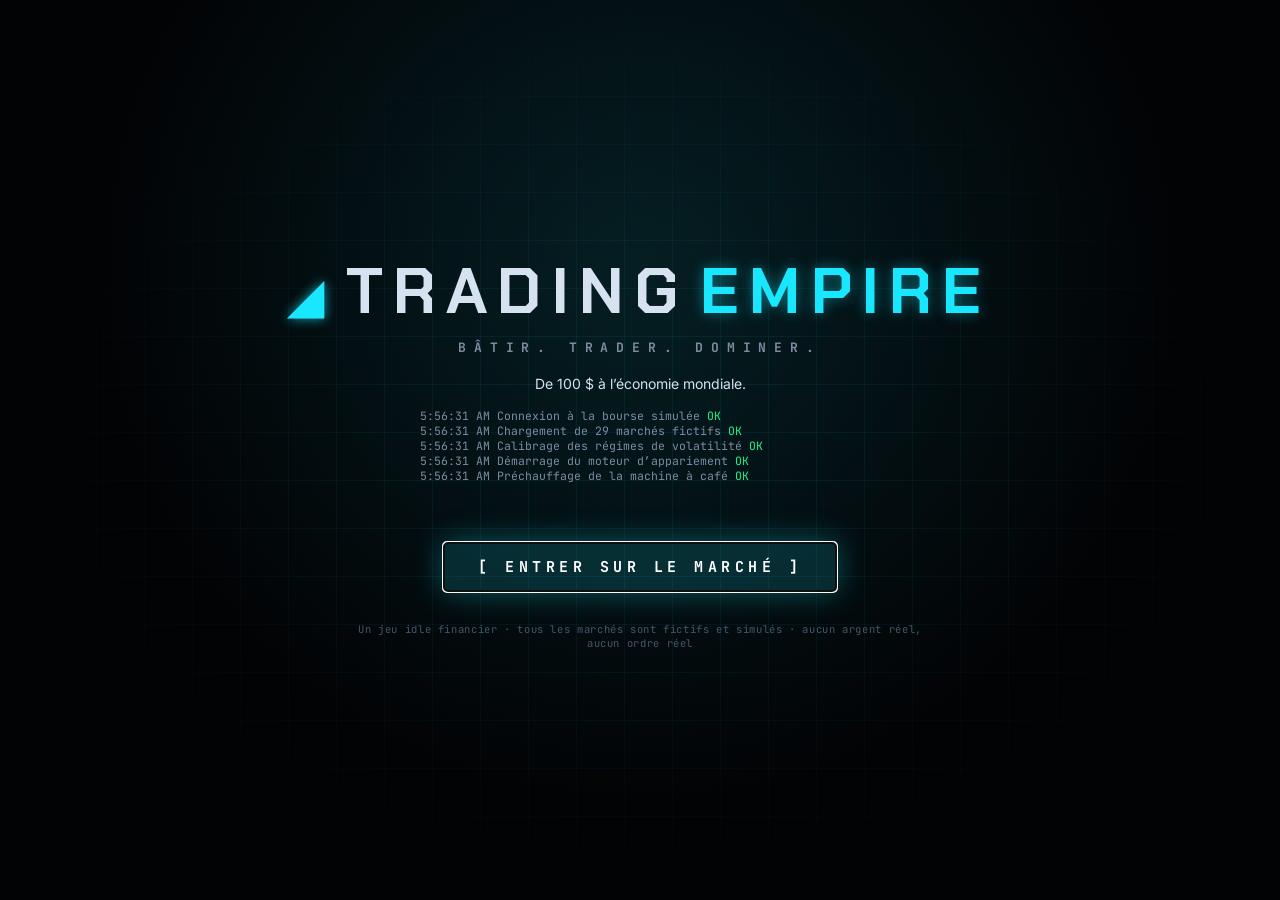
==== commit 68a08bda: "fix(save): stop two open copies of the game from overwriting each other Two tabs or windows of the g" ====
--- a/index.html
+++ b/index.html
@@ -112,6 +112,7 @@
   <script src="js/ui/debug.js?v=2.0.0"></script>
   <!-- Distribution: PWA + optional cloud save (no gameplay code) -->
   <script src="js/net/config.js?v=2.0.0"></script>
+  <script src="js/net/tabs.js?v=2.0.0"></script>
   <script src="js/net/pwa.js?v=2.0.0"></script>
   <script src="js/net/cloud.js?v=2.0.0"></script>
   <script src="js/main.js?v=2.0.0"></script>
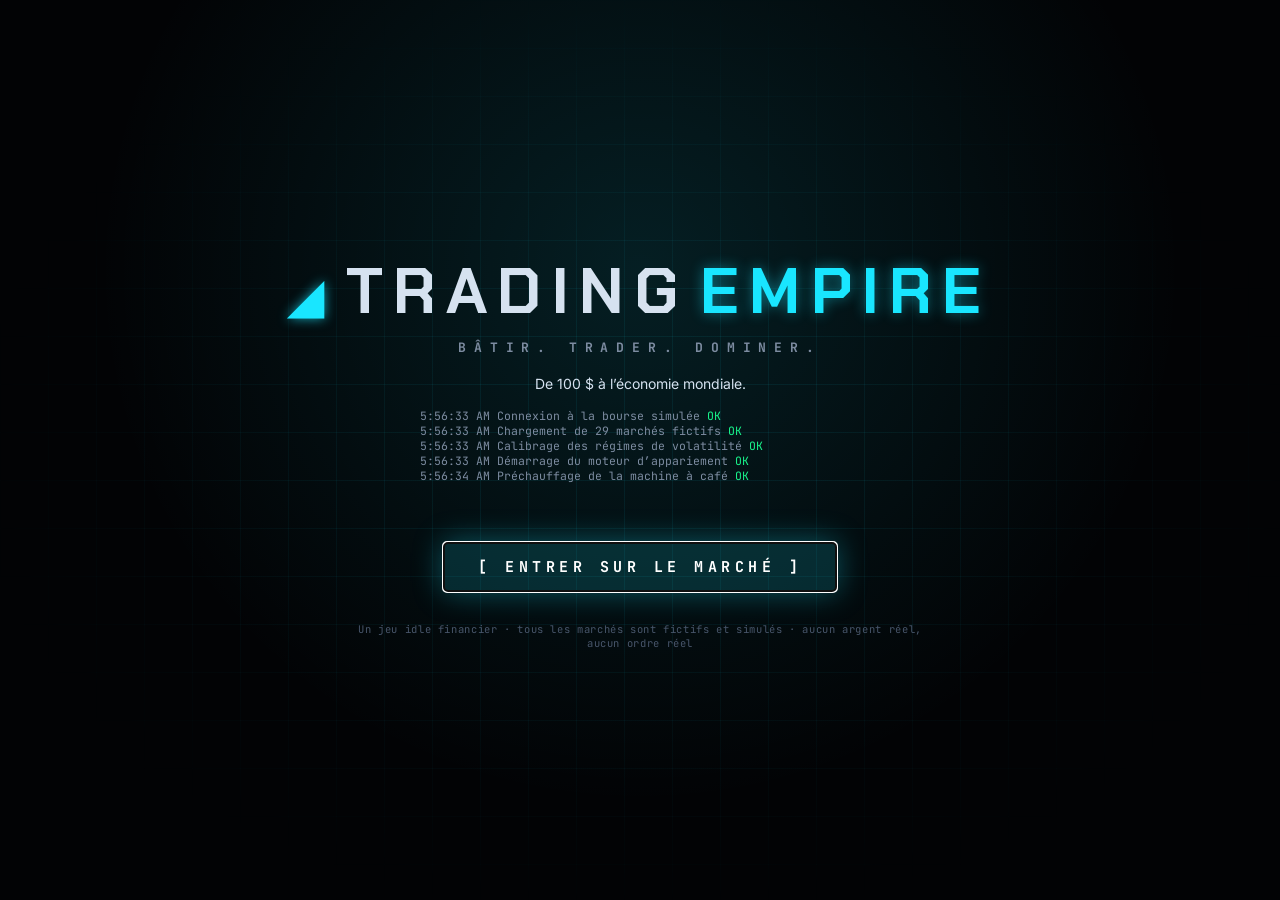
==== commit f99439b1: "release: Trading Empire 2.1.0 + cloud-save backend schema - Version 2.1.0 (web distribution: PWA, of" ====
--- a/index.html
+++ b/index.html
@@ -17,10 +17,10 @@
   <link rel="preconnect" href="https://fonts.googleapis.com">
   <link rel="preconnect" href="https://fonts.gstatic.com" crossorigin>
   <link href="https://fonts.googleapis.com/css2?family=Chakra+Petch:wght@500;600;700&family=Inter:wght@400;500;600;700&family=JetBrains+Mono:wght@400;500;700&display=swap" rel="stylesheet">
-  <link rel="stylesheet" href="css/base.css?v=2.0.0">
-  <link rel="stylesheet" href="css/views.css?v=2.0.0">
-  <link rel="stylesheet" href="css/v2.css?v=2.0.0">
-  <link rel="stylesheet" href="css/net.css?v=2.0.0">
+  <link rel="stylesheet" href="css/base.css?v=2.1.0">
+  <link rel="stylesheet" href="css/views.css?v=2.1.0">
+  <link rel="stylesheet" href="css/v2.css?v=2.1.0">
+  <link rel="stylesheet" href="css/net.css?v=2.1.0">
 </head>
 <body class="theme-cyber scan">
   <!-- Launch screen -->
@@ -60,61 +60,61 @@
   <div id="tooltip" hidden></div>
 
   <!-- Core -->
-  <script src="js/core/namespace.js?v=2.0.0"></script>
-  <script src="js/core/utils.js?v=2.0.0"></script>
-  <script src="js/core/bus.js?v=2.0.0"></script>
+  <script src="js/core/namespace.js?v=2.1.0"></script>
+  <script src="js/core/utils.js?v=2.1.0"></script>
+  <script src="js/core/bus.js?v=2.1.0"></script>
   <!-- Data (content is fully data-driven) -->
-  <script src="js/data/markets.js?v=2.0.0"></script>
-  <script src="js/data/bots.js?v=2.0.0"></script>
-  <script src="js/data/upgrades.js?v=2.0.0"></script>
-  <script src="js/data/research.js?v=2.0.0"></script>
-  <script src="js/data/firm.js?v=2.0.0"></script>
-  <script src="js/data/empire.js?v=2.0.0"></script>
-  <script src="js/data/events.js?v=2.0.0"></script>
-  <script src="js/data/news.js?v=2.0.0"></script>
-  <script src="js/data/progression.js?v=2.0.0"></script>
-  <script src="js/data/achievements.js?v=2.0.0"></script>
-  <script src="js/data/prestige.js?v=2.0.0"></script>
-  <script src="js/data/world.js?v=2.0.0"></script>
+  <script src="js/data/markets.js?v=2.1.0"></script>
+  <script src="js/data/bots.js?v=2.1.0"></script>
+  <script src="js/data/upgrades.js?v=2.1.0"></script>
+  <script src="js/data/research.js?v=2.1.0"></script>
+  <script src="js/data/firm.js?v=2.1.0"></script>
+  <script src="js/data/empire.js?v=2.1.0"></script>
+  <script src="js/data/events.js?v=2.1.0"></script>
+  <script src="js/data/news.js?v=2.1.0"></script>
+  <script src="js/data/progression.js?v=2.1.0"></script>
+  <script src="js/data/achievements.js?v=2.1.0"></script>
+  <script src="js/data/prestige.js?v=2.1.0"></script>
+  <script src="js/data/world.js?v=2.1.0"></script>
   <!-- Engine -->
-  <script src="js/core/modifiers.js?v=2.0.0"></script>
-  <script src="js/core/state.js?v=2.0.0"></script>
-  <script src="js/systems/market.js?v=2.0.0"></script>
-  <script src="js/systems/agents.js?v=2.0.0"></script>
-  <script src="js/systems/economy.js?v=2.0.0"></script>
-  <script src="js/systems/trading.js?v=2.0.0"></script>
-  <script src="js/systems/bots.js?v=2.0.0"></script>
-  <script src="js/systems/firm.js?v=2.0.0"></script>
-  <script src="js/systems/fund.js?v=2.0.0"></script>
-  <script src="js/systems/empire.js?v=2.0.0"></script>
-  <script src="js/systems/events.js?v=2.0.0"></script>
-  <script src="js/systems/contracts.js?v=2.0.0"></script>
-  <script src="js/systems/world.js?v=2.0.0"></script>
-  <script src="js/systems/progression.js?v=2.0.0"></script>
-  <script src="js/systems/prestige.js?v=2.0.0"></script>
-  <script src="js/core/save.js?v=2.0.0"></script>
-  <script src="js/core/loop.js?v=2.0.0"></script>
+  <script src="js/core/modifiers.js?v=2.1.0"></script>
+  <script src="js/core/state.js?v=2.1.0"></script>
+  <script src="js/systems/market.js?v=2.1.0"></script>
+  <script src="js/systems/agents.js?v=2.1.0"></script>
+  <script src="js/systems/economy.js?v=2.1.0"></script>
+  <script src="js/systems/trading.js?v=2.1.0"></script>
+  <script src="js/systems/bots.js?v=2.1.0"></script>
+  <script src="js/systems/firm.js?v=2.1.0"></script>
+  <script src="js/systems/fund.js?v=2.1.0"></script>
+  <script src="js/systems/empire.js?v=2.1.0"></script>
+  <script src="js/systems/events.js?v=2.1.0"></script>
+  <script src="js/systems/contracts.js?v=2.1.0"></script>
+  <script src="js/systems/world.js?v=2.1.0"></script>
+  <script src="js/systems/progression.js?v=2.1.0"></script>
+  <script src="js/systems/prestige.js?v=2.1.0"></script>
+  <script src="js/core/save.js?v=2.1.0"></script>
+  <script src="js/core/loop.js?v=2.1.0"></script>
   <!-- UI -->
-  <script src="js/ui/dom.js?v=2.0.0"></script>
-  <script src="js/ui/audio.js?v=2.0.0"></script>
-  <script src="js/ui/chart.js?v=2.0.0"></script>
-  <script src="js/ui/office.js?v=2.0.0"></script>
-  <script src="js/ui/components.js?v=2.0.0"></script>
-  <script src="js/ui/layout.js?v=2.0.0"></script>
-  <script src="js/ui/views/market.js?v=2.0.0"></script>
-  <script src="js/ui/views/automation.js?v=2.0.0"></script>
-  <script src="js/ui/views/firm.js?v=2.0.0"></script>
-  <script src="js/ui/views/finance.js?v=2.0.0"></script>
-  <script src="js/ui/views/meta.js?v=2.0.0"></script>
-  <script src="js/ui/views/office.js?v=2.0.0"></script>
-  <script src="js/ui/views/evolution.js?v=2.0.0"></script>
-  <script src="js/ui/daily.js?v=2.0.0"></script>
-  <script src="js/ui/debug.js?v=2.0.0"></script>
+  <script src="js/ui/dom.js?v=2.1.0"></script>
+  <script src="js/ui/audio.js?v=2.1.0"></script>
+  <script src="js/ui/chart.js?v=2.1.0"></script>
+  <script src="js/ui/office.js?v=2.1.0"></script>
+  <script src="js/ui/components.js?v=2.1.0"></script>
+  <script src="js/ui/layout.js?v=2.1.0"></script>
+  <script src="js/ui/views/market.js?v=2.1.0"></script>
+  <script src="js/ui/views/automation.js?v=2.1.0"></script>
+  <script src="js/ui/views/firm.js?v=2.1.0"></script>
+  <script src="js/ui/views/finance.js?v=2.1.0"></script>
+  <script src="js/ui/views/meta.js?v=2.1.0"></script>
+  <script src="js/ui/views/office.js?v=2.1.0"></script>
+  <script src="js/ui/views/evolution.js?v=2.1.0"></script>
+  <script src="js/ui/daily.js?v=2.1.0"></script>
+  <script src="js/ui/debug.js?v=2.1.0"></script>
   <!-- Distribution: PWA + optional cloud save (no gameplay code) -->
-  <script src="js/net/config.js?v=2.0.0"></script>
-  <script src="js/net/tabs.js?v=2.0.0"></script>
-  <script src="js/net/pwa.js?v=2.0.0"></script>
-  <script src="js/net/cloud.js?v=2.0.0"></script>
-  <script src="js/main.js?v=2.0.0"></script>
+  <script src="js/net/config.js?v=2.1.0"></script>
+  <script src="js/net/tabs.js?v=2.1.0"></script>
+  <script src="js/net/pwa.js?v=2.1.0"></script>
+  <script src="js/net/cloud.js?v=2.1.0"></script>
+  <script src="js/main.js?v=2.1.0"></script>
 </body>
 </html>
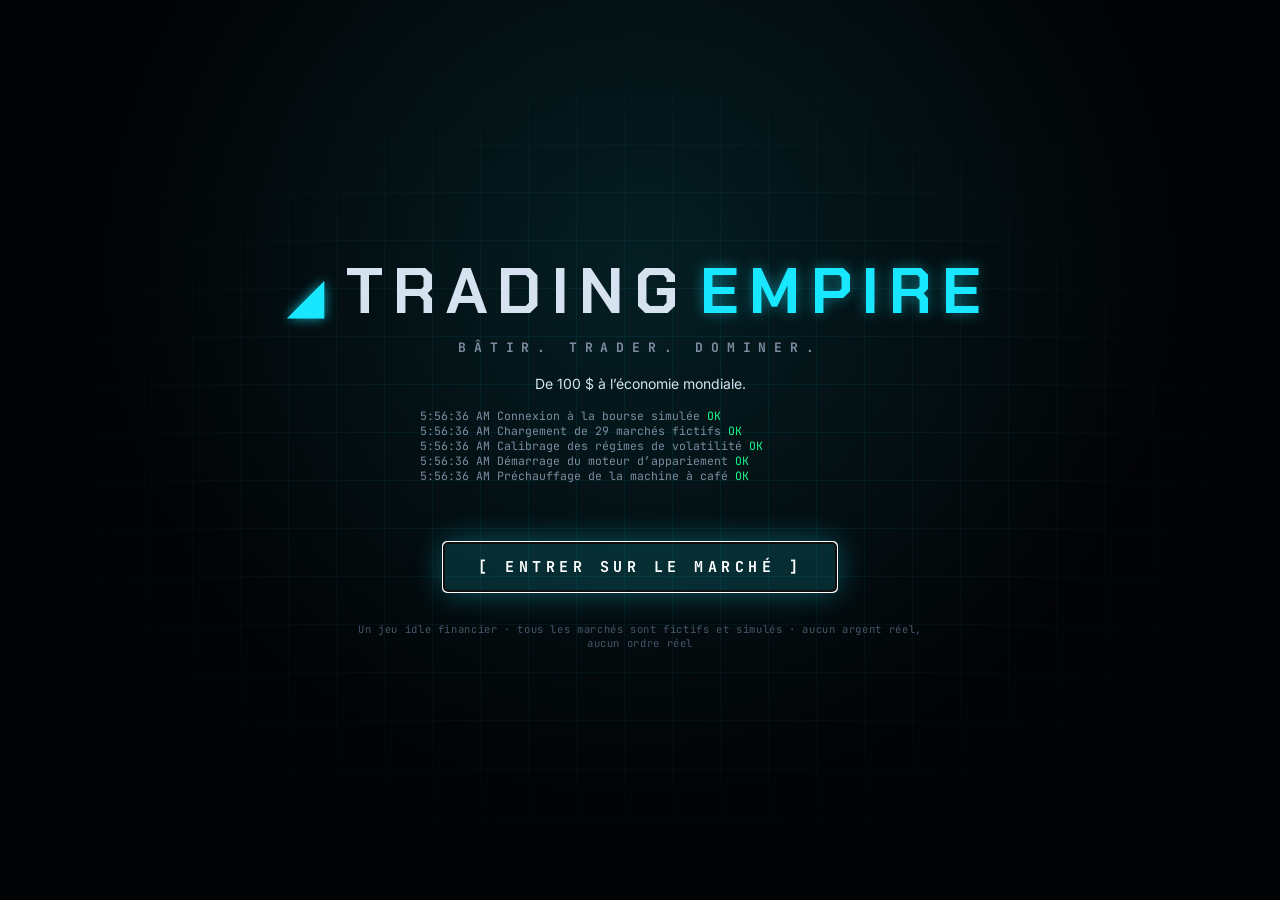
==== commit a12817d4: "fix: win streak and contracts that looked broken (2.1.1) - Win streak: a winning trade counted only " ====
--- a/index.html
+++ b/index.html
@@ -17,10 +17,10 @@
   <link rel="preconnect" href="https://fonts.googleapis.com">
   <link rel="preconnect" href="https://fonts.gstatic.com" crossorigin>
   <link href="https://fonts.googleapis.com/css2?family=Chakra+Petch:wght@500;600;700&family=Inter:wght@400;500;600;700&family=JetBrains+Mono:wght@400;500;700&display=swap" rel="stylesheet">
-  <link rel="stylesheet" href="css/base.css?v=2.1.0">
-  <link rel="stylesheet" href="css/views.css?v=2.1.0">
-  <link rel="stylesheet" href="css/v2.css?v=2.1.0">
-  <link rel="stylesheet" href="css/net.css?v=2.1.0">
+  <link rel="stylesheet" href="css/base.css?v=2.1.1">
+  <link rel="stylesheet" href="css/views.css?v=2.1.1">
+  <link rel="stylesheet" href="css/v2.css?v=2.1.1">
+  <link rel="stylesheet" href="css/net.css?v=2.1.1">
 </head>
 <body class="theme-cyber scan">
   <!-- Launch screen -->
@@ -60,61 +60,61 @@
   <div id="tooltip" hidden></div>
 
   <!-- Core -->
-  <script src="js/core/namespace.js?v=2.1.0"></script>
-  <script src="js/core/utils.js?v=2.1.0"></script>
-  <script src="js/core/bus.js?v=2.1.0"></script>
+  <script src="js/core/namespace.js?v=2.1.1"></script>
+  <script src="js/core/utils.js?v=2.1.1"></script>
+  <script src="js/core/bus.js?v=2.1.1"></script>
   <!-- Data (content is fully data-driven) -->
-  <script src="js/data/markets.js?v=2.1.0"></script>
-  <script src="js/data/bots.js?v=2.1.0"></script>
-  <script src="js/data/upgrades.js?v=2.1.0"></script>
-  <script src="js/data/research.js?v=2.1.0"></script>
-  <script src="js/data/firm.js?v=2.1.0"></script>
-  <script src="js/data/empire.js?v=2.1.0"></script>
-  <script src="js/data/events.js?v=2.1.0"></script>
-  <script src="js/data/news.js?v=2.1.0"></script>
-  <script src="js/data/progression.js?v=2.1.0"></script>
-  <script src="js/data/achievements.js?v=2.1.0"></script>
-  <script src="js/data/prestige.js?v=2.1.0"></script>
-  <script src="js/data/world.js?v=2.1.0"></script>
+  <script src="js/data/markets.js?v=2.1.1"></script>
+  <script src="js/data/bots.js?v=2.1.1"></script>
+  <script src="js/data/upgrades.js?v=2.1.1"></script>
+  <script src="js/data/research.js?v=2.1.1"></script>
+  <script src="js/data/firm.js?v=2.1.1"></script>
+  <script src="js/data/empire.js?v=2.1.1"></script>
+  <script src="js/data/events.js?v=2.1.1"></script>
+  <script src="js/data/news.js?v=2.1.1"></script>
+  <script src="js/data/progression.js?v=2.1.1"></script>
+  <script src="js/data/achievements.js?v=2.1.1"></script>
+  <script src="js/data/prestige.js?v=2.1.1"></script>
+  <script src="js/data/world.js?v=2.1.1"></script>
   <!-- Engine -->
-  <script src="js/core/modifiers.js?v=2.1.0"></script>
-  <script src="js/core/state.js?v=2.1.0"></script>
-  <script src="js/systems/market.js?v=2.1.0"></script>
-  <script src="js/systems/agents.js?v=2.1.0"></script>
-  <script src="js/systems/economy.js?v=2.1.0"></script>
-  <script src="js/systems/trading.js?v=2.1.0"></script>
-  <script src="js/systems/bots.js?v=2.1.0"></script>
-  <script src="js/systems/firm.js?v=2.1.0"></script>
-  <script src="js/systems/fund.js?v=2.1.0"></script>
-  <script src="js/systems/empire.js?v=2.1.0"></script>
-  <script src="js/systems/events.js?v=2.1.0"></script>
-  <script src="js/systems/contracts.js?v=2.1.0"></script>
-  <script src="js/systems/world.js?v=2.1.0"></script>
-  <script src="js/systems/progression.js?v=2.1.0"></script>
-  <script src="js/systems/prestige.js?v=2.1.0"></script>
-  <script src="js/core/save.js?v=2.1.0"></script>
-  <script src="js/core/loop.js?v=2.1.0"></script>
+  <script src="js/core/modifiers.js?v=2.1.1"></script>
+  <script src="js/core/state.js?v=2.1.1"></script>
+  <script src="js/systems/market.js?v=2.1.1"></script>
+  <script src="js/systems/agents.js?v=2.1.1"></script>
+  <script src="js/systems/economy.js?v=2.1.1"></script>
+  <script src="js/systems/trading.js?v=2.1.1"></script>
+  <script src="js/systems/bots.js?v=2.1.1"></script>
+  <script src="js/systems/firm.js?v=2.1.1"></script>
+  <script src="js/systems/fund.js?v=2.1.1"></script>
+  <script src="js/systems/empire.js?v=2.1.1"></script>
+  <script src="js/systems/events.js?v=2.1.1"></script>
+  <script src="js/systems/contracts.js?v=2.1.1"></script>
+  <script src="js/systems/world.js?v=2.1.1"></script>
+  <script src="js/systems/progression.js?v=2.1.1"></script>
+  <script src="js/systems/prestige.js?v=2.1.1"></script>
+  <script src="js/core/save.js?v=2.1.1"></script>
+  <script src="js/core/loop.js?v=2.1.1"></script>
   <!-- UI -->
-  <script src="js/ui/dom.js?v=2.1.0"></script>
-  <script src="js/ui/audio.js?v=2.1.0"></script>
-  <script src="js/ui/chart.js?v=2.1.0"></script>
-  <script src="js/ui/office.js?v=2.1.0"></script>
-  <script src="js/ui/components.js?v=2.1.0"></script>
-  <script src="js/ui/layout.js?v=2.1.0"></script>
-  <script src="js/ui/views/market.js?v=2.1.0"></script>
-  <script src="js/ui/views/automation.js?v=2.1.0"></script>
-  <script src="js/ui/views/firm.js?v=2.1.0"></script>
-  <script src="js/ui/views/finance.js?v=2.1.0"></script>
-  <script src="js/ui/views/meta.js?v=2.1.0"></script>
-  <script src="js/ui/views/office.js?v=2.1.0"></script>
-  <script src="js/ui/views/evolution.js?v=2.1.0"></script>
-  <script src="js/ui/daily.js?v=2.1.0"></script>
-  <script src="js/ui/debug.js?v=2.1.0"></script>
+  <script src="js/ui/dom.js?v=2.1.1"></script>
+  <script src="js/ui/audio.js?v=2.1.1"></script>
+  <script src="js/ui/chart.js?v=2.1.1"></script>
+  <script src="js/ui/office.js?v=2.1.1"></script>
+  <script src="js/ui/components.js?v=2.1.1"></script>
+  <script src="js/ui/layout.js?v=2.1.1"></script>
+  <script src="js/ui/views/market.js?v=2.1.1"></script>
+  <script src="js/ui/views/automation.js?v=2.1.1"></script>
+  <script src="js/ui/views/firm.js?v=2.1.1"></script>
+  <script src="js/ui/views/finance.js?v=2.1.1"></script>
+  <script src="js/ui/views/meta.js?v=2.1.1"></script>
+  <script src="js/ui/views/office.js?v=2.1.1"></script>
+  <script src="js/ui/views/evolution.js?v=2.1.1"></script>
+  <script src="js/ui/daily.js?v=2.1.1"></script>
+  <script src="js/ui/debug.js?v=2.1.1"></script>
   <!-- Distribution: PWA + optional cloud save (no gameplay code) -->
-  <script src="js/net/config.js?v=2.1.0"></script>
-  <script src="js/net/tabs.js?v=2.1.0"></script>
-  <script src="js/net/pwa.js?v=2.1.0"></script>
-  <script src="js/net/cloud.js?v=2.1.0"></script>
-  <script src="js/main.js?v=2.1.0"></script>
+  <script src="js/net/config.js?v=2.1.1"></script>
+  <script src="js/net/tabs.js?v=2.1.1"></script>
+  <script src="js/net/pwa.js?v=2.1.1"></script>
+  <script src="js/net/cloud.js?v=2.1.1"></script>
+  <script src="js/main.js?v=2.1.1"></script>
 </body>
 </html>
--- a/css/v2.css
+++ b/css/v2.css
@@ -124,7 +124,8 @@
 .gain i { font-style: normal; color: var(--dim); }
 .upg .gain, .item .gain { margin-top: 2px; }
 .upg-filters { display: flex; flex-wrap: wrap; gap: 6px; }
-.rec-badge { position: absolute; top: -7px; left: 8px; font: 700 8.5px var(--f-mono); letter-spacing: 0.14em; padding: 1px 6px; border-radius: 3px; background: var(--gold); color: #05070b; box-shadow: 0 0 10px rgba(255, 211, 107, 0.5); z-index: 2; }
+/* inside the node (nodes clip their overflow), on the cost line: "15 RP ……… ★ RECOMMANDÉ" */
+.rec-badge { position: absolute; right: 6px; bottom: 6px; font: 700 9px/1.4 var(--f-mono); letter-spacing: 0.06em; padding: 1px 5px; border-radius: 3px; background: var(--gold); color: #05070b; box-shadow: 0 0 8px rgba(255, 211, 107, 0.45); z-index: 2; white-space: nowrap; }
 .rnode.rec { box-shadow: 0 0 0 1px var(--gold), 0 0 16px rgba(255, 211, 107, 0.35); }
 .legend.away { opacity: 0.6; border-style: dashed; }
 
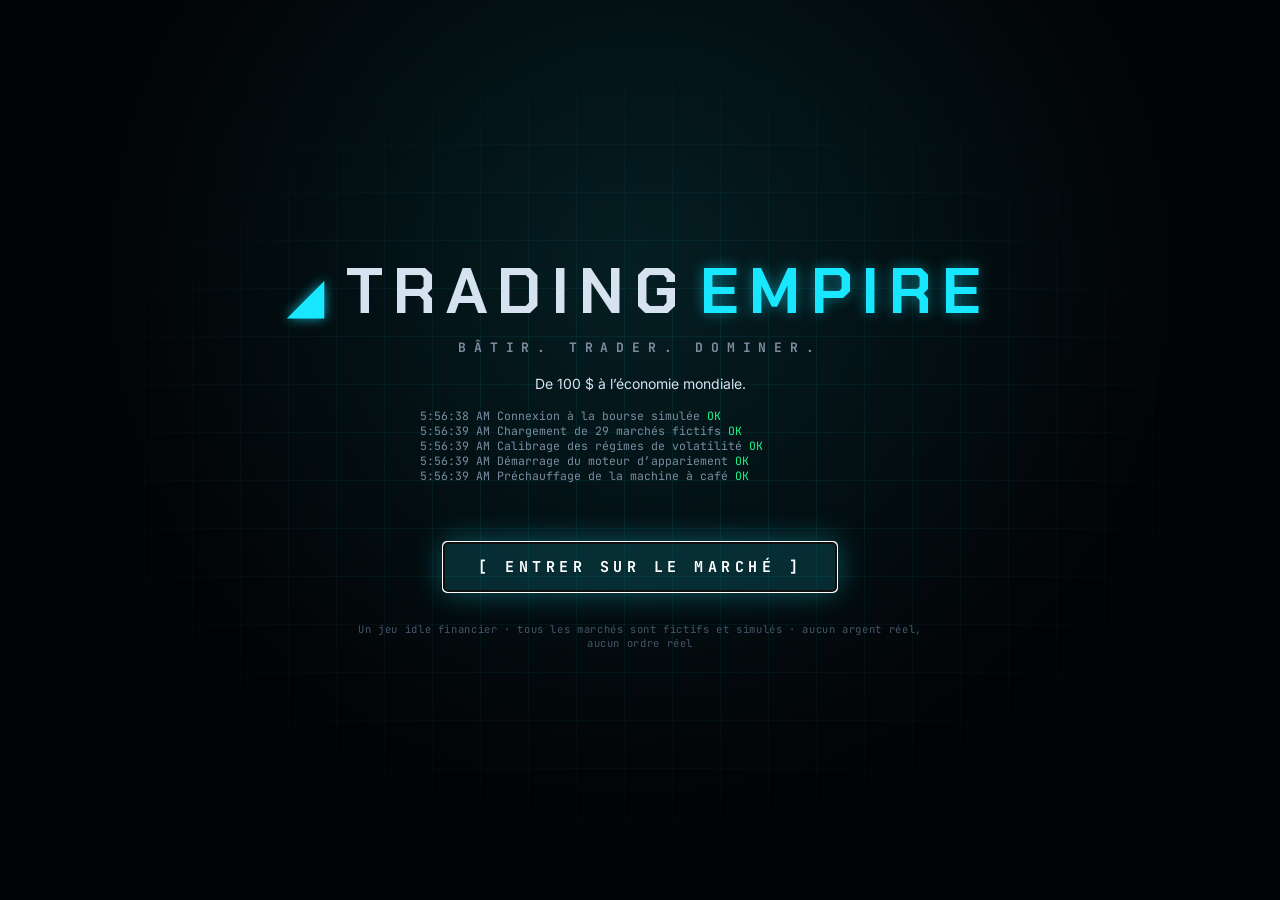
==== commit afe257df: "feat: live player counter (2.2.0) Each running game sends an anonymous heartbeat every minute (rando" ====
--- a/index.html
+++ b/index.html
@@ -17,10 +17,10 @@
   <link rel="preconnect" href="https://fonts.googleapis.com">
   <link rel="preconnect" href="https://fonts.gstatic.com" crossorigin>
   <link href="https://fonts.googleapis.com/css2?family=Chakra+Petch:wght@500;600;700&family=Inter:wght@400;500;600;700&family=JetBrains+Mono:wght@400;500;700&display=swap" rel="stylesheet">
-  <link rel="stylesheet" href="css/base.css?v=2.1.1">
-  <link rel="stylesheet" href="css/views.css?v=2.1.1">
-  <link rel="stylesheet" href="css/v2.css?v=2.1.1">
-  <link rel="stylesheet" href="css/net.css?v=2.1.1">
+  <link rel="stylesheet" href="css/base.css?v=2.2.0">
+  <link rel="stylesheet" href="css/views.css?v=2.2.0">
+  <link rel="stylesheet" href="css/v2.css?v=2.2.0">
+  <link rel="stylesheet" href="css/net.css?v=2.2.0">
 </head>
 <body class="theme-cyber scan">
   <!-- Launch screen -->
@@ -60,61 +60,62 @@
   <div id="tooltip" hidden></div>
 
   <!-- Core -->
-  <script src="js/core/namespace.js?v=2.1.1"></script>
-  <script src="js/core/utils.js?v=2.1.1"></script>
-  <script src="js/core/bus.js?v=2.1.1"></script>
+  <script src="js/core/namespace.js?v=2.2.0"></script>
+  <script src="js/core/utils.js?v=2.2.0"></script>
+  <script src="js/core/bus.js?v=2.2.0"></script>
   <!-- Data (content is fully data-driven) -->
-  <script src="js/data/markets.js?v=2.1.1"></script>
-  <script src="js/data/bots.js?v=2.1.1"></script>
-  <script src="js/data/upgrades.js?v=2.1.1"></script>
-  <script src="js/data/research.js?v=2.1.1"></script>
-  <script src="js/data/firm.js?v=2.1.1"></script>
-  <script src="js/data/empire.js?v=2.1.1"></script>
-  <script src="js/data/events.js?v=2.1.1"></script>
-  <script src="js/data/news.js?v=2.1.1"></script>
-  <script src="js/data/progression.js?v=2.1.1"></script>
-  <script src="js/data/achievements.js?v=2.1.1"></script>
-  <script src="js/data/prestige.js?v=2.1.1"></script>
-  <script src="js/data/world.js?v=2.1.1"></script>
+  <script src="js/data/markets.js?v=2.2.0"></script>
+  <script src="js/data/bots.js?v=2.2.0"></script>
+  <script src="js/data/upgrades.js?v=2.2.0"></script>
+  <script src="js/data/research.js?v=2.2.0"></script>
+  <script src="js/data/firm.js?v=2.2.0"></script>
+  <script src="js/data/empire.js?v=2.2.0"></script>
+  <script src="js/data/events.js?v=2.2.0"></script>
+  <script src="js/data/news.js?v=2.2.0"></script>
+  <script src="js/data/progression.js?v=2.2.0"></script>
+  <script src="js/data/achievements.js?v=2.2.0"></script>
+  <script src="js/data/prestige.js?v=2.2.0"></script>
+  <script src="js/data/world.js?v=2.2.0"></script>
   <!-- Engine -->
-  <script src="js/core/modifiers.js?v=2.1.1"></script>
-  <script src="js/core/state.js?v=2.1.1"></script>
-  <script src="js/systems/market.js?v=2.1.1"></script>
-  <script src="js/systems/agents.js?v=2.1.1"></script>
-  <script src="js/systems/economy.js?v=2.1.1"></script>
-  <script src="js/systems/trading.js?v=2.1.1"></script>
-  <script src="js/systems/bots.js?v=2.1.1"></script>
-  <script src="js/systems/firm.js?v=2.1.1"></script>
-  <script src="js/systems/fund.js?v=2.1.1"></script>
-  <script src="js/systems/empire.js?v=2.1.1"></script>
-  <script src="js/systems/events.js?v=2.1.1"></script>
-  <script src="js/systems/contracts.js?v=2.1.1"></script>
-  <script src="js/systems/world.js?v=2.1.1"></script>
-  <script src="js/systems/progression.js?v=2.1.1"></script>
-  <script src="js/systems/prestige.js?v=2.1.1"></script>
-  <script src="js/core/save.js?v=2.1.1"></script>
-  <script src="js/core/loop.js?v=2.1.1"></script>
+  <script src="js/core/modifiers.js?v=2.2.0"></script>
+  <script src="js/core/state.js?v=2.2.0"></script>
+  <script src="js/systems/market.js?v=2.2.0"></script>
+  <script src="js/systems/agents.js?v=2.2.0"></script>
+  <script src="js/systems/economy.js?v=2.2.0"></script>
+  <script src="js/systems/trading.js?v=2.2.0"></script>
+  <script src="js/systems/bots.js?v=2.2.0"></script>
+  <script src="js/systems/firm.js?v=2.2.0"></script>
+  <script src="js/systems/fund.js?v=2.2.0"></script>
+  <script src="js/systems/empire.js?v=2.2.0"></script>
+  <script src="js/systems/events.js?v=2.2.0"></script>
+  <script src="js/systems/contracts.js?v=2.2.0"></script>
+  <script src="js/systems/world.js?v=2.2.0"></script>
+  <script src="js/systems/progression.js?v=2.2.0"></script>
+  <script src="js/systems/prestige.js?v=2.2.0"></script>
+  <script src="js/core/save.js?v=2.2.0"></script>
+  <script src="js/core/loop.js?v=2.2.0"></script>
   <!-- UI -->
-  <script src="js/ui/dom.js?v=2.1.1"></script>
-  <script src="js/ui/audio.js?v=2.1.1"></script>
-  <script src="js/ui/chart.js?v=2.1.1"></script>
-  <script src="js/ui/office.js?v=2.1.1"></script>
-  <script src="js/ui/components.js?v=2.1.1"></script>
-  <script src="js/ui/layout.js?v=2.1.1"></script>
-  <script src="js/ui/views/market.js?v=2.1.1"></script>
-  <script src="js/ui/views/automation.js?v=2.1.1"></script>
-  <script src="js/ui/views/firm.js?v=2.1.1"></script>
-  <script src="js/ui/views/finance.js?v=2.1.1"></script>
-  <script src="js/ui/views/meta.js?v=2.1.1"></script>
-  <script src="js/ui/views/office.js?v=2.1.1"></script>
-  <script src="js/ui/views/evolution.js?v=2.1.1"></script>
-  <script src="js/ui/daily.js?v=2.1.1"></script>
-  <script src="js/ui/debug.js?v=2.1.1"></script>
+  <script src="js/ui/dom.js?v=2.2.0"></script>
+  <script src="js/ui/audio.js?v=2.2.0"></script>
+  <script src="js/ui/chart.js?v=2.2.0"></script>
+  <script src="js/ui/office.js?v=2.2.0"></script>
+  <script src="js/ui/components.js?v=2.2.0"></script>
+  <script src="js/ui/layout.js?v=2.2.0"></script>
+  <script src="js/ui/views/market.js?v=2.2.0"></script>
+  <script src="js/ui/views/automation.js?v=2.2.0"></script>
+  <script src="js/ui/views/firm.js?v=2.2.0"></script>
+  <script src="js/ui/views/finance.js?v=2.2.0"></script>
+  <script src="js/ui/views/meta.js?v=2.2.0"></script>
+  <script src="js/ui/views/office.js?v=2.2.0"></script>
+  <script src="js/ui/views/evolution.js?v=2.2.0"></script>
+  <script src="js/ui/daily.js?v=2.2.0"></script>
+  <script src="js/ui/debug.js?v=2.2.0"></script>
   <!-- Distribution: PWA + optional cloud save (no gameplay code) -->
-  <script src="js/net/config.js?v=2.1.1"></script>
-  <script src="js/net/tabs.js?v=2.1.1"></script>
-  <script src="js/net/pwa.js?v=2.1.1"></script>
-  <script src="js/net/cloud.js?v=2.1.1"></script>
-  <script src="js/main.js?v=2.1.1"></script>
+  <script src="js/net/config.js?v=2.2.0"></script>
+  <script src="js/net/tabs.js?v=2.2.0"></script>
+  <script src="js/net/pwa.js?v=2.2.0"></script>
+  <script src="js/net/cloud.js?v=2.2.0"></script>
+  <script src="js/net/online.js?v=2.2.0"></script>
+  <script src="js/main.js?v=2.2.0"></script>
 </body>
 </html>
--- a/css/net.css
+++ b/css/net.css
@@ -30,6 +30,8 @@
 .cl-conflict, .cl-error { color: var(--down); }
 .cl-offline { color: var(--amber, #ffb627); }
 
+.st-online { color: var(--up); white-space: nowrap; }
+
 /* ---------- settings ---------- */
 .cloud-row { display: flex; gap: 8px; margin: 8px 0; flex-wrap: wrap; }
 .cloud-row .inp { flex: 1 1 180px; min-width: 0; }
